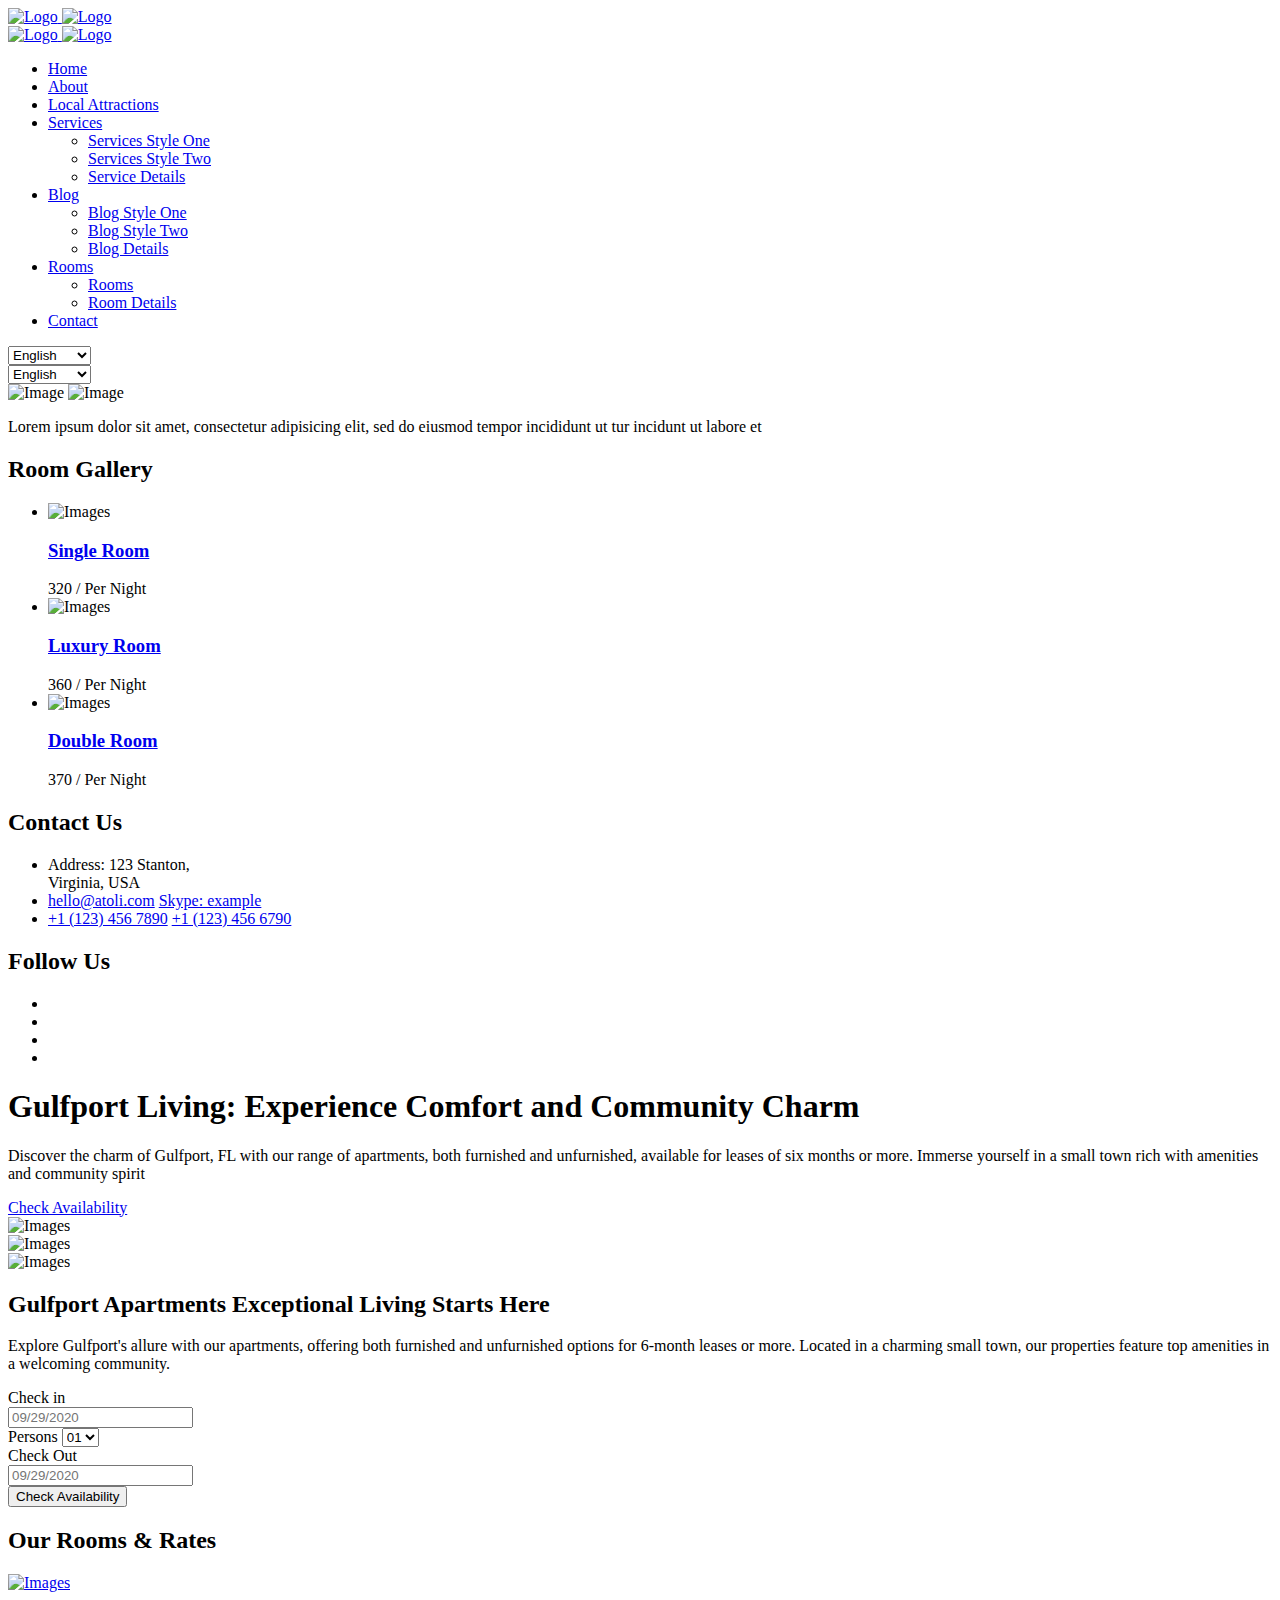
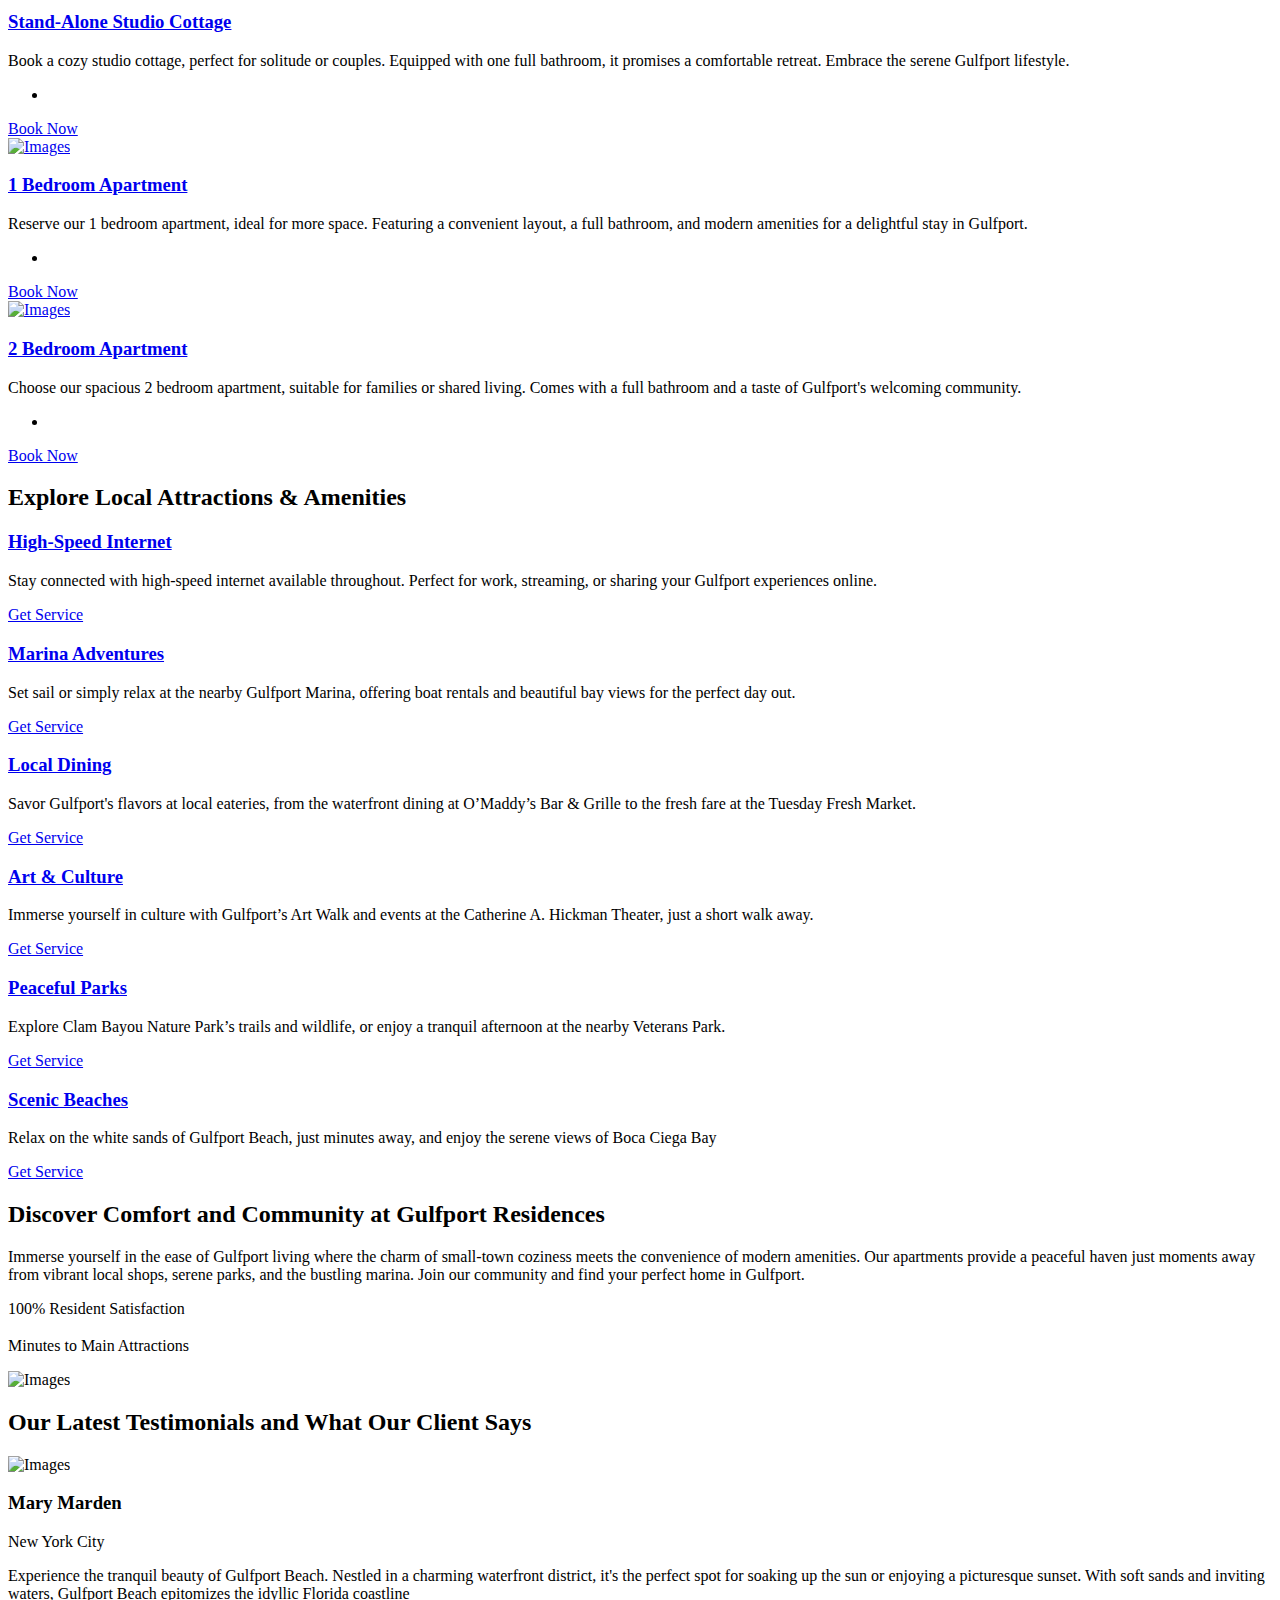
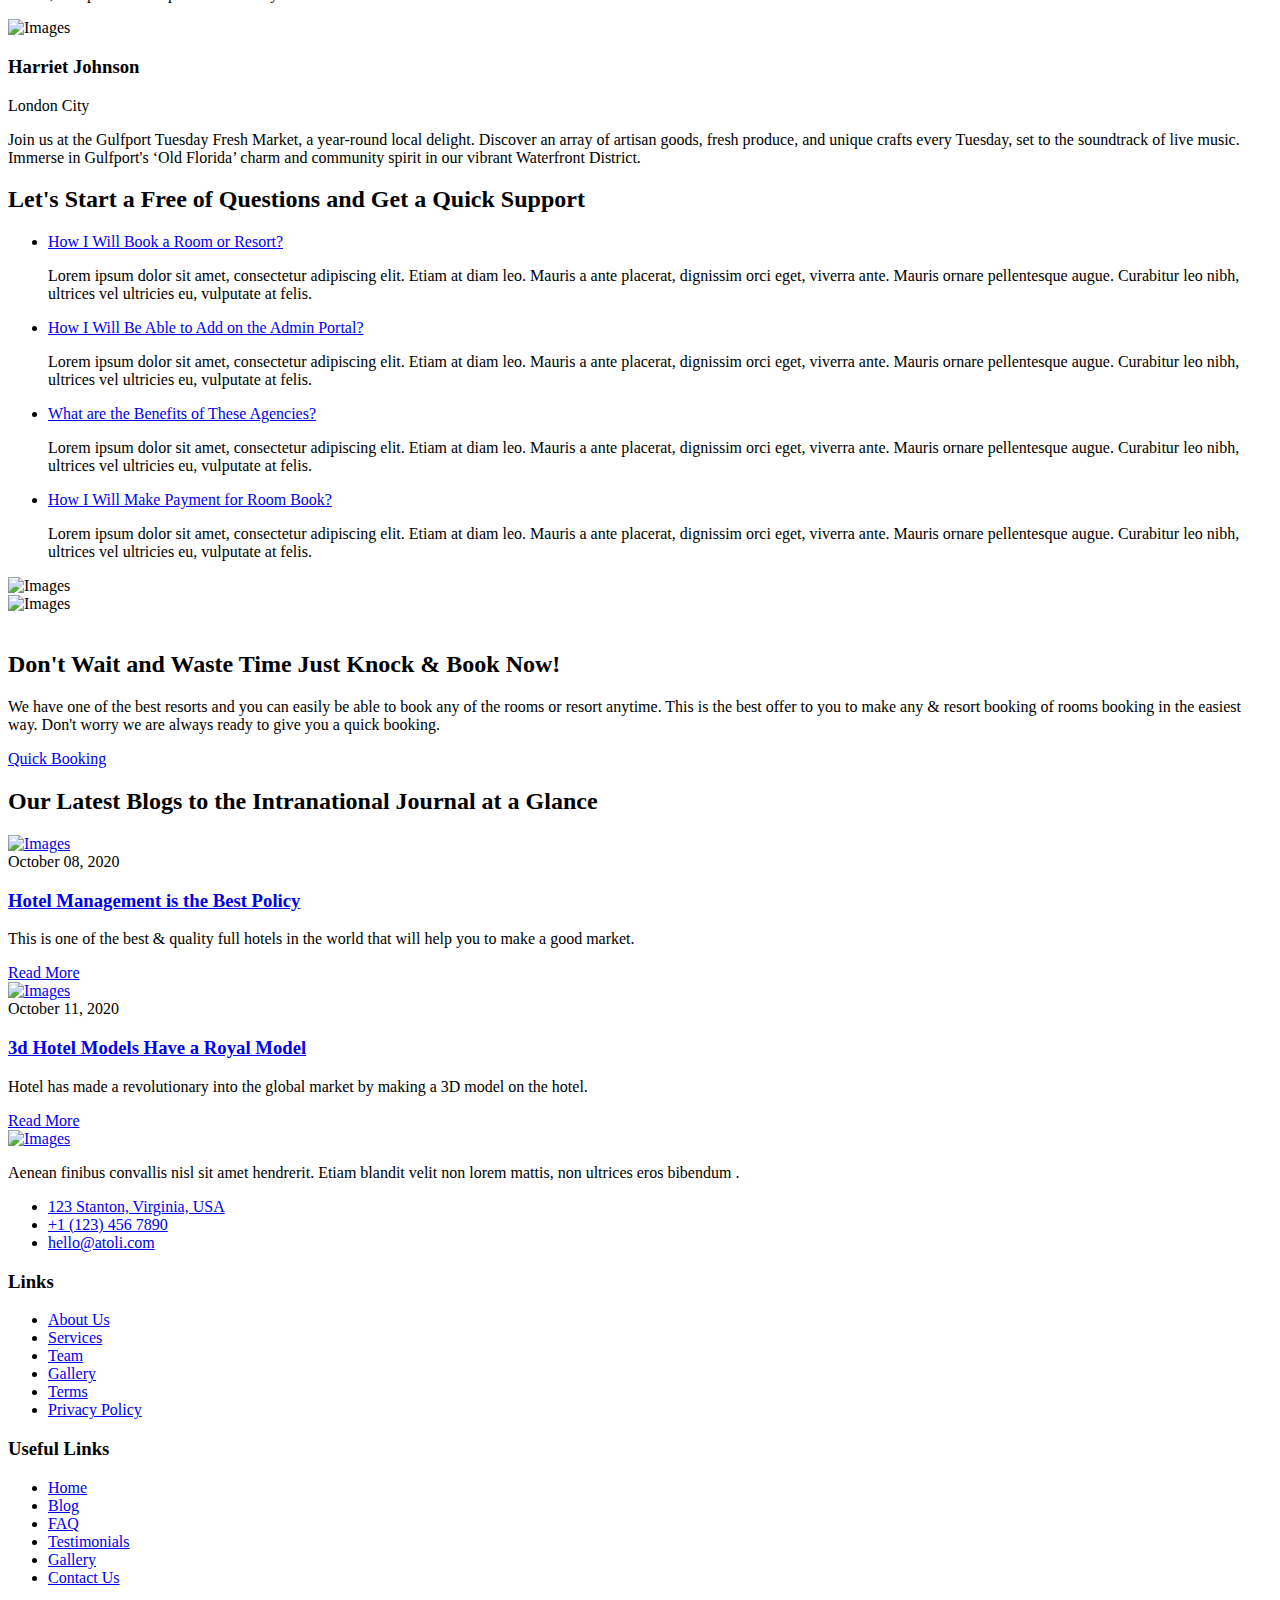
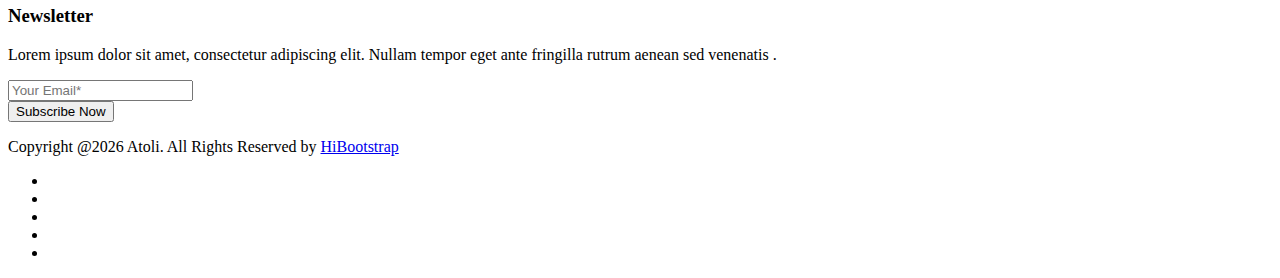
==== index.html @ cf62a572 "Add files via upload" ====
<!doctype html>
<html lang="zxx">
    <head>
        <!-- Required Meta Tags -->
        <meta charset="UTF-8">
        <meta name="viewport" content="width=device-width, initial-scale=1.0">

        <!-- Bootstrap CSS --> 
        <link rel="stylesheet" href="assets/css/bootstrap.min.css">
        <!-- Animate Min CSS -->
        <link rel="stylesheet" href="assets/css/animate.min.css">
        <!-- Flaticon CSS -->
        <link rel="stylesheet" href="assets/fonts/flaticon.css">
        <!-- Boxicons CSS -->
        <link rel="stylesheet" href="assets/css/boxicons.min.css">
        <!-- Magnific Popup CSS -->
        <link rel="stylesheet" href="assets/css/magnific-popup.css">
        <!-- Owl Carousel Min CSS --> 
        <link rel="stylesheet" href="assets/css/owl.carousel.min.css">
        <link rel="stylesheet" href="assets/css/owl.theme.default.min.css">
        <!-- Nice Select Min CSS --> 
        <link rel="stylesheet" href="assets/css/nice-select.min.css">
        <!-- Meanmenu CSS -->
        <link rel="stylesheet" href="assets/css/meanmenu.css">
        <!-- Jquery Ui CSS -->
        <link rel="stylesheet" href="assets/css/jquery-ui.css">
        <!-- Style CSS -->
        <link rel="stylesheet" href="assets/css/style.css">
        <!-- Responsive CSS -->
        <link rel="stylesheet" href="assets/css/responsive.css">
        <!-- Theme Dark CSS -->
        <link rel="stylesheet" href="assets/css/theme-dark.css">

        <!-- Favicon -->
        <link rel="icon" type="image/png" href="assets/img/favicon.png">

        <title>Atoli - Hotel & Resorts HTML Template</title>
    </head>
    <body>

        <!-- PreLoader Start -->
        <div class="preloader">
            <div class="d-table">
                <div class="d-table-cell">
                    <div class="sk-cube-area">
                        <div class="sk-cube1 sk-cube"></div>
                        <div class="sk-cube2 sk-cube"></div>
                        <div class="sk-cube4 sk-cube"></div>
                        <div class="sk-cube3 sk-cube"></div>
                    </div>
                </div>
            </div>
        </div>
        <!-- PreLoader End -->
        
        <!-- Start Navbar Area -->
        <div class="navbar-area">
            <!-- Menu For Mobile Device -->
            <div class="mobile-nav">
                <a href="index.html" class="logo">
                    <img src="assets/img/logos/logo-2.png" class="logo-one" alt="Logo">
                    <img src="assets/img/logos/footer-logo2.png" class="logo-two" alt="Logo">
                </a>
            </div>

            <!-- Menu For Desktop Device -->
            <div class="main-nav nav-two">
                <div class="container">
                    <nav class="navbar navbar-expand-md navbar-light ">
                        <a class="navbar-brand" href="index.html">
                            <img src="assets/img/logos/logo-2.png" class="logo-one" alt="Logo">
                            <img src="assets/img/logos/footer-logo2.png" class="logo-two" alt="Logo">
                        </a>

                        <div class="collapse navbar-collapse mean-menu" id="navbarSupportedContent">
                            <ul class="navbar-nav m-auto">
                                <li class="nav-item">
                                    <a href="#" class="nav-link active">
                                        Home 
                                    </a>
                                   
                                </li>
                                <li class="nav-item">
                                    <a href="about.html" class="nav-link">
                                        About
                                    </a>
                                </li>
                                <li class="nav-item">
                                    <a href="local-attraction.html" class="nav-link">
                                        Local Attractions
                                    </a>
                                </li>

                                <li class="nav-item">
                                    <a href="#" class="nav-link">
                                        Services 
                                        <i class='bx bx-chevron-down'></i>
                                    </a>
                                    <ul class="dropdown-menu">
                                        <li class="nav-item">
                                            <a href="services-1.html" class="nav-link">
                                                Services Style One 
                                            </a>
                                        </li>
                                        <li class="nav-item">
                                            <a href="services-2.html" class="nav-link">
                                                Services Style Two 
                                            </a>
                                        </li>
                                        <li class="nav-item">
                                            <a href="service-details.html" class="nav-link">
                                                Service Details 
                                            </a>
                                        </li>
                                    </ul>
                                </li>

                                <li class="nav-item">
                                    <a href="#" class="nav-link">
                                        Blog
                                        <i class='bx bx-chevron-down'></i>
                                    </a>
                                    <ul class="dropdown-menu">
                                        <li class="nav-item">
                                            <a href="blog-1.html" class="nav-link">
                                                Blog Style One 
                                            </a>
                                        </li>
                                        <li class="nav-item">
                                            <a href="blog-2.html" class="nav-link">
                                                Blog Style Two 
                                            </a>
                                        </li>
                                        <li class="nav-item">
                                            <a href="blog-details.html" class="nav-link">
                                                Blog Details 
                                            </a>
                                        </li>
                                    </ul>
                                </li>

                                <li class="nav-item">
                                    <a href="#" class="nav-link">
                                        Rooms
                                        <i class='bx bx-chevron-down'></i>
                                    </a>
                                    <ul class="dropdown-menu">
                                        <li class="nav-item">
                                            <a href="room.html" class="nav-link">
                                                Rooms 
                                            </a>
                                        </li>
                                        <li class="nav-item">
                                            <a href="room-details.html" class="nav-link">
                                                Room Details 
                                            </a>
                                        </li>
                                    </ul>
                                </li>

                                <li class="nav-item">
                                    <a href="contact.html" class="nav-link">
                                        Contact
                                    </a>
                                </li>
                            </ul>

                            <div class="other-option">
                                <div class="option-item d-line">
                                    <div class="language-nav-list">
                                        <select class="language-list-item">
                                            <option>English</option>
                                            <option>العربيّة</option>
                                            <option>Deutsch</option>
                                            <option>Português</option>
                                            <option>简体中文</option>
                                        </select>	
                                    </div>
                                </div>

                                <div class="option-item d-in-line">
                                    <div class="menu-icon">
                                        <a href="#" class="burger-menu menu-icon-one d-in-line">
                                            <i class='bx bx-menu'></i>
                                        </a>
                                    </div>	
                                </div>
                            </div>
                        </div>
                    </nav>
                </div>
            </div>

            <div class="side-nav-responsive">
                <div class="container">
                    <div class="dot-menu">
                        <div class="circle-inner">
                            <div class="circle circle-one"></div>
                            <div class="circle circle-two"></div>
                            <div class="circle circle-three"></div>
                        </div>
                    </div>
                    
                    <div class="container">
                        <div class="side-nav-inner">
                            <div class="side-nav justify-content-center align-items-center">
                                <div class="side-item">
                                    <div class="option-item">
                                        <div class="language-option-list">
                                            <select class="language-list-item">
                                                <option>English</option>
                                                <option>العربيّة</option>
                                                <option>Deutsch</option>
                                                <option>Português</option>
                                                <option>简体中文</option>
                                            </select>	
                                        </div>
                                    </div>
                                </div>

                                <div class="side-item">
                                    <div class="option-item">
                                        <div class="menu-icon">
                                            <a href="#" class="burger-menu menu-icon-one">
                                                <i class='bx bx-menu'></i>
                                            </a>
                                        </div>	
                                    </div>
                                </div>
                            </div>
                        </div>
                    </div>
                </div>
            </div>
        </div>
        <!-- End Navbar Area -->

        <!-- Sidebar Modal -->
        <div class="sidebar-modal">
            <div class="sidebar-modal-inner">
				<div class="sidebar-header">
					<div class="sidebar-logo">
						<img src="assets/img/logos/logo-2.png" class="sidebar-logo-one" alt="Image">
                        <img src="assets/img/logos/footer-logo2.png" class="sidebar-logo-two" alt="Image">
					</div>
					
					<span class="close-btn sidebar-modal-close-btn">
						<i class="bx bx-x"></i>
					</span>
				</div>

                <div class="sidebar-about">
                    <div class="title">
                        <p>
                            Lorem ipsum dolor sit amet, consectetur adipisicing elit, sed do eiusmod tempor 
                            incididunt ut tur incidunt ut labore et 
                        </p>
                    </div>
                </div>
				
                <div class="sidebar-room-feed">
                    <h2>Room Gallery</h2>
                    <ul class="sidebar-room-content">
                        <li>
                            <img src="assets/img/room/room-img1.jpg" alt="Images">
                            <div class="content">
                                <h3><a href="room-details.html">Single Room</a></h3>
                                <span>320 / Per Night </span>
                            </div>
                        </li>

                        <li>
                            <img src="assets/img/room/room-img2.jpg" alt="Images">
                            <div class="content">
                                <h3><a href="room-details.html">Luxury Room</a></h3>
                                <span>360 / Per Night </span>
                            </div>
                        </li>

                        <li>
                            <img src="assets/img/room/room-img3.jpg" alt="Images">
                            <div class="content">
                                <h3><a href="room-details.html">Double Room</a></h3>
                                <span>370 / Per Night </span>
                            </div>
                        </li>
                    </ul>
                </div>

                <div class="contact-us">
                    <h2>Contact Us</h2>
                    <ul>
						<li>
							<i class='bx bx-current-location'></i>
                            Address: 123 Stanton, <br> Virginia, USA
                            
						</li>

						<li>
							<i class='bx bx-mail-send'></i>
							<a href="mailto:hello@atoli.com">hello@atoli.com</a>
							<a href="#">Skype: example</a>
						</li>

						<li>
							<i class='bx bx-phone-call'></i>
							<a href="tel:+1(123)-456-7890"> +1 (123) 456 7890</a>
							<a href="tel:+1(123)-456-6790"> +1 (123) 456 6790</a>
						</li>
					</ul>
				</div>

                <div class="sidebar-follow-us">
					<h2>Follow Us</h2>

					<ul class="social-wrap">
						<li>
							<a href="#" target="_blank">
								<i class="bx bxl-twitter"></i>
							</a>
						</li>
						<li>
							<a href="#" target="_blank">
								<i class="bx bxl-instagram"></i>
							</a>
						</li>
						<li>
							<a href="#" target="_blank">
								<i class="bx bxl-facebook"></i>
							</a>
						</li>
						<li>
							<a href="#" target="_blank">
								<i class="bx bxl-youtube"></i>
							</a>
						</li>
					</ul>
                </div>
            </div>
        </div>
		<!-- End Sidebar Modal -->

        <!-- Banner Area Two -->
        <div class="banner-area-two">
            <div class="container-fluid">
                <div class="row align-items-center">
                    <div class="col-lg-6">
                        <div class="banner-another">
                            <h1>Gulfport Living: Experience Comfort and Community Charm</h1>
                            <p>
                                Discover the charm of Gulfport, FL with our range of apartments, both furnished and unfurnished, available for leases of six months or more. Immerse yourself in a small town rich with amenities and community spirit
                            </p>
                            <div class="banner-btn">
                                <a href="#" class="default-btn btn-bg-two border-radius-50">Check Availability</a>
                            </div>

                            <div class="banner-shape">
                                <img src="assets/img/home-two/shape.png" alt="Images">
                            </div>
                        </div>
                    </div>

                    <div class="col-lg-6">
                        <div class="banner-img">
                            <img src="assets/img/home-two/home-two-img.jpg" alt="Images">
                        </div>
                    </div>
                </div>
            </div>
        </div>
        <!-- Banner Area Two End -->

        <!-- About Area -->
        <div class="about-area pt-100 pb-70">
            <div class="container-fluid">
                <div class="row align-items-center">
                    <div class="col-lg-6">
                        <div class="about-img-2">
                            <img src="assets/img/about/about-img2.png" alt="Images">
                        </div>
                    </div>

                    <div class="col-lg-6">
                        <div class="about-content">
                            <div class="section-title">
                                <h2>Gulfport Apartments Exceptional Living Starts Here</h2>
                                <p>
                                    Explore Gulfport's allure with our apartments, offering both furnished and unfurnished options for 6-month leases or more. Located in a charming small town, our properties feature top amenities in a welcoming community.
                                </p>
                            </div>

                            <div class="about-form">
                                <form>
                                    <div class="row align-items-center">
                                        <div class="col-lg-4 col-md-4">
                                            <div class="form-group">
                                                <label>Check in</label>
                                                <div class="input-group">
                                                    <input  id="datetimepicker" type="text" class="form-control" placeholder="09/29/2020">
                                                    <span class="input-group-addon"></span>
                                                </div>
                                                <i class='bx bxs-calendar'></i>
                                            </div>
                                        </div>

                                        <div class="col-lg-4 col-md-4">
                                            <div class="form-group">
                                                <label>Persons</label>
                                                <select class="form-control">
                                                    <option>01</option>
                                                    <option>02</option>
                                                    <option>03</option>
                                                    <option>04</option>
                                                    <option>05</option>
                                                </select>	
                                            </div>
                                        </div>
            
                                        <div class="col-lg-4 col-md-4">
                                            <div class="form-group">
                                                <label>Check Out</label>
                                                <div class="input-group">
                                                    <input id="datetimepicker-check" type="text" class="form-control" placeholder="09/29/2020">
                                                    <span class="input-group-addon"></span>
                                                </div>
                                                <i class='bx bxs-calendar'></i>
                                            </div>
                                        </div>
            
                                        <div class="col-lg-12 col-md-12">
                                            <button type="submit" class="default-btn btn-bg-two border-radius-50">
                                                Check Availability
                                            </button>
                                        </div>
                                    </div>
                                </form>
                            </div>
                        </div>
                    </div>
                </div>
            </div>
        </div>
        <!-- About Area End -->

        <!-- Room Area Two -->
        <div class="room-area-two pb-70">
            <div class="container">
                <div class="section-title text-center">
                    <h2>Our Rooms & Rates</h2>
                </div>
                <div class="room-slider owl-carousel owl-theme pt-45">
                    <div class="room-item">
                        <a href="room-details.html">
                            <img src="assets/img/room/room-img7.jpg" alt="Images">
                        </a>
                        <div class="content">
                            <h3><a href="room-details.html">Stand-Alone Studio Cottage</a></h3>
                            <p>Book a cozy studio cottage, perfect for solitude or couples. Equipped with one full bathroom, it promises a comfortable retreat. Embrace the serene Gulfport lifestyle.</p>
                            <ul>
                                <li></li>
                               
                            </ul>
                            <a href="book.html" class="book-btn">Book Now</a>
                        </div>
                    </div>

                    <div class="room-item">
                        <a href="room-details.html">
                            <img src="assets/img/room/room-img2.jpg" alt="Images">
                        </a>
                        <div class="content">
                            <h3><a href="room-details.html">1 Bedroom Apartment</a></h3>
                            <p>Reserve our 1 bedroom apartment, ideal for more space. Featuring a convenient layout, a full bathroom, and modern amenities for a delightful stay in Gulfport.</p>
                            <ul>
                                <li></li>
                               
                            </ul>
                            <a href="book.html" class="book-btn">Book Now</a>
                        </div>
                    </div>

                    <div class="room-item">
                        <a href="room-details.html">
                            <img src="assets/img/room/room-img8.jpg" alt="Images">
                        </a>
                        <div class="content">
                            <h3><a href="room-details.html">2 Bedroom Apartment</a></h3>
                            <p>Choose our spacious 2 bedroom apartment, suitable for families or shared living. Comes with a full bathroom and a taste of Gulfport's welcoming community.</p>
                            <ul>
                                <li></li>
                            </ul>
                            <a href="book.html" class="book-btn">Book Now</a>
                        </div>
                    </div>

                 
                </div>
            </div>
        </div>
        <!-- Room Area End -->

        <!-- Services Area Two -->
        <div class="services-area-two pb-70">
            <div class="container">
                <div class="section-title text-center">
                    <h2>Explore Local Attractions & Amenities</h2>
                </div>
                <div class="row pt-45">
                    <div class="col-lg-4 col-sm-6">
                        <div class="services-card">
                            <i class="flaticon-wifi-signal-1"></i>
                            <h3><a href="service-details.html">High-Speed Internet</a></h3>
                            <p>Stay connected with high-speed internet available throughout. Perfect for work, streaming, or sharing your Gulfport experiences online.</p>
                            <a href="service-details.html" class="get-btn">Get Service </a>
                        </div>
                    </div>

                    <div class="col-lg-4 col-sm-6">
                        <div class="services-card">
                            <i class="flaticon-sauna"></i>
                            <h3><a href="service-details.html">Marina Adventures</a></h3>
                            <p>Set sail or simply relax at the nearby Gulfport Marina, offering boat rentals and beautiful bay views for the perfect day out.</p>
                            <a href="service-details.html" class="get-btn">Get Service </a>
                        </div>
                    </div>

                    <div class="col-lg-4 col-sm-6">
                        <div class="services-card">
                            <i class="flaticon-tea-cup-with-muffin-and-cookies"></i>
                            <h3><a href="service-details.html">Local Dining</a></h3>
                            <p>Savor Gulfport's flavors at local eateries, from the waterfront dining at O’Maddy’s Bar & Grille to the fresh fare at the Tuesday Fresh Market.</p>
                            <a href="service-details.html" class="get-btn">Get Service </a>
                        </div>
                    </div>

                    <div class="col-lg-4 col-sm-6">
                        <div class="services-card">
                            <i class="flaticon-champagne-glass"></i>
                            <h3><a href="service-details.html">Art & Culture</a></h3>
                            <p>Immerse yourself in culture with Gulfport’s Art Walk and events at the Catherine A. Hickman Theater, just a short walk away.</p>
                            <a href="service-details.html" class="get-btn">Get Service </a>
                        </div>
                    </div>

                    <div class="col-lg-4 col-sm-6">
                        <div class="services-card">
                            <i class="flaticon-vacuum"></i>
                            <h3><a href="service-details.html">Peaceful Parks
                            </a></h3>
                            <p>Explore Clam Bayou Nature Park’s trails and wildlife, or enjoy a tranquil afternoon at the nearby Veterans Park.</p>
                            <a href="service-details.html" class="get-btn">Get Service </a>
                        </div>
                    </div>

                    <div class="col-lg-4 col-sm-6">
                        <div class="services-card">
                            <i class="flaticon-beach-vacation"></i>
                            <h3><a href="service-details.html">Scenic Beaches</a></h3>
                            <p>Relax on the white sands of Gulfport Beach, just minutes away, and enjoy the serene views of Boca Ciega Bay</p>
                            <a href="service-details.html" class="get-btn">Get Service </a>
                        </div>
                    </div>
                </div>
            </div>
        </div>
        <!-- Services Area Two End -->

        <!-- Ability Area -->
        <div class="ability-area section-bg-2 pt-100 pb-70">
            <div class="container">
                <div class="row align-items-center">
                    <div class="col-lg-6">
                        <div class="ability-content">
                            <div class="section-title">
                                <h2>Discover Comfort and Community at Gulfport Residences</h2>
                                <p>
                                    Immerse yourself in the ease of Gulfport living where the charm of small-town coziness meets the convenience of modern amenities. Our apartments provide a peaceful haven just moments away from vibrant local shops, serene parks, and the bustling marina. Join our community and find your perfect home in Gulfport.
                                </p>
                            </div>
                            <div class="row">
                                <div class="col-lg-6 col-sm-6">
                                    <div class="ability-counter">
                                       
                                        <p>100% Resident Satisfaction</p>
                                    </div>
                                </div>

                                <div class="col-lg-6 col-sm-6">
                                    <div class="ability-counter">
                                        <h3></h3>
                                        <p>Minutes to Main Attractions</p>
                                    </div>
                                </div>
                            </div>
                        </div>
                    </div>

                    <div class="col-lg-6">
                        <div class="ability-img">
                            <img src="assets/img/ability-img.jpg" alt="Images">
                        </div>
                    </div>
                </div>
            </div>
        </div>
        <!-- Ability Area  End -->

        <!-- Team Area Two -->
        <!-- <div class="team-area-two pt-100 pb-70">
            <div class="container">
                <div class="section-title text-center">
                    <h2>Our Special Team Member and Their Details at a Glance</h2>
                </div>
                <div class="row pt-45">
                    <div class="col-lg-4 col-md-6">
                        <div class="team-card">
                            <a href="team.html">
                                <img src="assets/img/team/team-img1.jpg" alt="Images">
                            </a>
                            <div class="content">
                                <h3><a href="team.html">Tom Shumate</a></h3>
                                <span>Manager</span>
                            </div>
                            <ul class="social-link">
                                <li>
                                    <a href="#" target="_blank"><i class='bx bxl-facebook'></i></a>
                                </li> 
                                <li>
                                    <a href="#" target="_blank"><i class='bx bxl-twitter'></i></a>
                                </li> 
                                <li>
                                    <a href="#" target="_blank"><i class='bx bxl-instagram'></i></a>
                                </li> 
                                <li>
                                    <a href="#" target="_blank"><i class='bx bxl-pinterest-alt'></i></a>
                                </li> 
                            </ul>
                        </div>
                    </div>

                    <div class="col-lg-4 col-md-6">
                        <div class="team-card">
                            <a href="team.html">
                                <img src="assets/img/team/team-img2.jpg" alt="Images">
                            </a>
                            <div class="content">
                                <h3><a href="team.html">Carrie Horton</a></h3>
                                <span>Chief Reception Officer</span>
                            </div>
                            <ul class="social-link">
                                <li>
                                    <a href="#" target="_blank"><i class='bx bxl-facebook'></i></a>
                                </li> 
                                <li>
                                    <a href="#" target="_blank"><i class='bx bxl-twitter'></i></a>
                                </li> 
                                <li>
                                    <a href="#" target="_blank"><i class='bx bxl-instagram'></i></a>
                                </li> 
                                <li>
                                    <a href="#" target="_blank"><i class='bx bxl-pinterest-alt'></i></a>
                                </li> 
                            </ul>
                        </div>
                    </div>

                    <div class="col-lg-4 col-md-6 offset-lg-0 offset-md-3">
                        <div class="team-card">
                            <a href="team.html">
                                <img src="assets/img/team/team-img3.jpg" alt="Images">
                            </a>
                            <div class="content">
                                <h3><a href="team.html">Brian Orlando</a></h3>
                                <span>Housekeeping</span>
                            </div>
                            <ul class="social-link">
                                <li>
                                    <a href="#" target="_blank"><i class='bx bxl-facebook'></i></a>
                                </li> 
                                <li>
                                    <a href="#" target="_blank"><i class='bx bxl-twitter'></i></a>
                                </li> 
                                <li>
                                    <a href="#" target="_blank"><i class='bx bxl-instagram'></i></a>
                                </li> 
                                <li>
                                    <a href="#" target="_blank"><i class='bx bxl-pinterest-alt'></i></a>
                                </li> 
                            </ul>
                        </div>
                    </div>
                </div>
            </div>
        </div> -->
        <!-- Team Area Two End -->

        <!-- Testimonials Area Two  -->
        <div class="testimonials-area-two pt-100 pb-70">
            <div class="container">
                <div class="section-title text-center">
                    <h2>Our Latest Testimonials and What Our Client Says</h2>
                </div>
                <div class="testimonials-slider-two owl-carousel owl-theme pt-45">
                    <div class="testimonials-style">
                        <div class="row align-items-center">
                            <div class="col-lg-7">
                                <div class="testimonials-img">
                                    <img src="assets/img/testimonials/testimonials-style1.jpg" alt="Images">
                                    <div class="content">
                                        <h3>Mary Marden</h3>
                                        <span>New York City</span>
                                    </div>
                                </div>
                            </div>
        
                            <div class="col-lg-5">
                                <div class="testimonials-content">
                                    <i class="flaticon-left-quote"></i>
                                    <p>
                                        Experience the tranquil beauty of Gulfport Beach. Nestled in a charming waterfront district, it's the perfect spot for soaking up the sun or enjoying a picturesque sunset. With soft sands and inviting waters, Gulfport Beach epitomizes the idyllic Florida coastline
                                    </p>
                                   
                                </div>
                            </div>
                        </div>
                    </div>

                    <div class="testimonials-style">
                        <div class="row align-items-center">
                            <div class="col-lg-7">
                                <div class="testimonials-img">
                                    <img src="assets/img/testimonials/testimonials-style2.jpg" alt="Images">
                                    <div class="content">
                                        <h3>Harriet Johnson</h3>
                                        <span>London City</span>
                                    </div>
                                </div>
                            </div>
        
                            <div class="col-lg-5">
                                <div class="testimonials-content">
                                    <i class="flaticon-left-quote"></i>
                                    <p>
                                        Join us at the Gulfport Tuesday Fresh Market, a year-round local delight. Discover an array of artisan goods, fresh produce, and unique crafts every Tuesday, set to the soundtrack of live music. Immerse in Gulfport's ‘Old Florida’ charm and community spirit in our vibrant Waterfront District.
                                    </p>
                                  
                                </div>
                            </div>
                        </div>
                    </div>
                </div>
            </div>
        </div>
        <!-- Testimonials Area Two End -->

        <!-- FAQ Area -->
        <div class="faq-area pt-100 pb-70 section-bg-2">
            <div class="container">
                <div class="row align-items-center">
                    <div class="col-lg-6">
                        <div class="faq-content faq-content-bg">
                            <div class="section-title">
                                <h2>Let's Start a Free of Questions and Get a Quick Support</h2>
                            </div>

                            <div class="faq-accordion">
                                <ul class="accordion">
                                    <li class="accordion-item">
                                        <a class="accordion-title" href="javascript:void(0)">
                                            <i class='bx bx-chevron-down'></i>
                                            How I Will Book a Room or Resort?
                                        </a>
        
                                        <div class="accordion-content">
                                            <p> 
                                                Lorem ipsum dolor sit amet, consectetur adipiscing elit. Etiam at diam leo. Mauris a ante placerat,
                                                dignissim orci eget, viverra ante. Mauris ornare pellentesque augue. Curabitur leo nibh, ultrices 
                                                vel ultricies eu, vulputate at felis.
                                            </p>
                                        </div>
                                    </li>
    
                                    <li class="accordion-item">
                                        <a class="accordion-title" href="javascript:void(0)">
                                            <i class='bx bx-chevron-down'></i>
                                            How I Will Be Able to Add on the Admin Portal? 
                                        </a>
        
                                        <div class="accordion-content">
                                            <p> 
                                                Lorem ipsum dolor sit amet, consectetur adipiscing elit. Etiam at diam leo. Mauris a ante placerat,
                                                dignissim orci eget, viverra ante. Mauris ornare pellentesque augue. Curabitur leo nibh, ultrices 
                                                vel ultricies eu, vulputate at felis.
                                            </p>
                                        </div>
                                    </li>
    
                                    <li class="accordion-item">
                                        <a class="accordion-title" href="javascript:void(0)">
                                            <i class='bx bx-chevron-down'></i>
                                            What are the Benefits of These Agencies?
                                        </a>
        
                                        <div class="accordion-content">
                                            <p> 
                                                Lorem ipsum dolor sit amet, consectetur adipiscing elit. Etiam at diam leo. Mauris a ante placerat,
                                                dignissim orci eget, viverra ante. Mauris ornare pellentesque augue. Curabitur leo nibh, ultrices 
                                                vel ultricies eu, vulputate at felis.
                                            </p>
                                        </div>
                                    </li>
    
                                    <li class="accordion-item">
                                        <a class="accordion-title active" href="javascript:void(0)">
                                            <i class='bx bx-chevron-down'></i>
                                            How I Will Make Payment for Room Book?
                                        </a>
        
                                        <div class="accordion-content show">
                                            <p> 
                                                Lorem ipsum dolor sit amet, consectetur adipiscing elit. Etiam at diam leo. Mauris a ante placerat,
                                                dignissim orci eget, viverra ante. Mauris ornare pellentesque augue. Curabitur leo nibh, ultrices 
                                                vel ultricies eu, vulputate at felis.
                                            </p>
                                        </div>
                                    </li>
                                </ul>
                            </div>
                        </div>
                    </div>

                    <div class="col-lg-6">
                        <div class="faq-img-2">
                            <img src="assets/img/faq/faq-img2.jpg" alt="Images">
                        </div>
                    </div>
                </div>
            </div>
        </div>
        <!-- FAQ Area End -->
        
        <!-- Book Area -->
        <div class="book-area pt-100 pb-70">
            <div class="container">
                <div class="row align-items-center">
                    <div class="col-lg-6 col-xxl-7">
                        <div class="book-img">
                            <img src="assets/img/book-img.jpg" alt="Images">
                            <div class="book-shape">
                                <img src="assets/img/shape/shape1.png" alt="">
                            </div>
                        </div>
                    </div>

                    <div class="col-lg-6 col-xxl-5">
                        <div class="book-content">
                            <div class="section-title">
                                <h2>Don't Wait and Waste Time Just Knock & Book Now!</h2>
                                <p>
                                    We have one of the best resorts and you can easily be able to book any
                                    of the rooms or resort anytime. This is the best offer to you to make any &
                                    resort booking of rooms booking in the easiest way. Don't worry we are
                                    always ready to give you a quick booking.
                                </p>
                            </div>
                            <a href="book.html" class="default-btn btn-bg-two border-radius-50">Quick Booking</a>
                        </div>
                    </div>
                </div>
            </div>
        </div>
        <!-- Book Area End -->

        <!-- Blog Area -->
        <div class="blog-area pb-70">
            <div class="container">
                <div class="section-title text-center">
                    <h2>Our Latest Blogs to the Intranational Journal at a Glance</h2>
                </div>
                <div class="row pt-45">
                    <div class="col-lg-6">
                        <div class="blog-card">
                            <div class="row align-items-center">
                                <div class="col-lg-5 col-md-4 p-0">
                                    <div class="blog-img">
                                        <a href="blog-details.html">
                                            <img src="assets/img/blog/blog-img1.jpg" alt="Images">
                                        </a>
                                    </div>
                                </div>

                                <div class="col-lg-7 col-md-8 p-0">
                                     <div class="blog-content blog-color">
                                         <span>October 08, 2020</span>
                                         <h3>
                                             <a href="blog-details.html">Hotel Management is the Best Policy</a>
                                         </h3>
                                         <p>This is one of the best & quality full hotels in the world that will help you to make a good market.</p>
                                         <a href="blog-details.html" class="read-btn">
                                             Read More
                                         </a>
                                     </div>
                                 </div>
                            </div>
                        </div>
                    </div>

                    <div class="col-lg-6">
                        <div class="blog-card">
                            <div class="row align-items-center">
                                <div class="col-lg-5 col-md-4 p-0">
                                    <div class="blog-img">
                                        <a href="blog-details.html">
                                            <img src="assets/img/blog/blog-img2.jpg" alt="Images">
                                        </a>
                                    </div>
                                </div>

                                <div class="col-lg-7 col-md-8 p-0">
                                     <div class="blog-content blog-color">
                                         <span>October 11, 2020</span>
                                         <h3>
                                             <a href="blog-details.html">3d Hotel Models Have a Royal Model</a>
                                         </h3>
                                         <p>Hotel has made a revolutionary into the global market by making a 3D model on the hotel.</p>
                                         <a href="blog-details.html" class="read-btn">
                                             Read More
                                         </a>
                                     </div>
                                 </div>
                            </div>
                        </div>
                    </div>
                </div>
            </div>
        </div>
        <!-- Blog Area End -->

        <!-- Footer Area -->
        <footer class="footer-area footer-bg">
            <div class="container">
                <div class="footer-top pt-100 pb-70">
                    <div class="row align-items-center">
                        <div class="col-lg-3 col-md-6">
                            <div class="footer-widget">
                                <div class="footer-logo">
                                    <a href="index.html">
                                        <img src="assets/img/logos/footer-logo2.png" alt="Images">
                                    </a>
                                </div>
                                <p>
                                    Aenean finibus convallis nisl sit amet hendrerit. Etiam blandit velit non lorem mattis, non ultrices eros bibendum .
                                </p>
                                <ul class="footer-list-contact">
                                    <li>
                                        <i class='bx bx-home-alt'></i>
                                        <a href="#">123 Stanton, Virginia, USA</a>
                                    </li>
                                    <li>
                                        <i class='bx bx-phone-call'></i>
                                        <a href="tel:+1-(123)-456-7890">+1 (123) 456 7890</a>
                                    </li>
                                    <li>
                                        <i class='bx bx-envelope'></i>
                                        <a href="mailto:hello@atoli.com">hello@atoli.com</a>
                                    </li>
                                </ul>
                            </div>
                        </div>
    
                        <div class="col-lg-3 col-md-6">
                            <div class="footer-widget pl-5">
                                <h3>Links</h3>
                                <ul class="footer-list">
                                    <li>
                                        <a href="about.html" target="_blank">
                                            <i class='bx bx-caret-right'></i>
                                            About Us
                                        </a>
                                    </li> 
                                    <li>
                                        <a href="services-1.html" target="_blank">
                                            <i class='bx bx-caret-right'></i>
                                            Services
                                        </a>
                                    </li> 
                                    <li>
                                        <a href="team.html" target="_blank">
                                            <i class='bx bx-caret-right'></i>
                                            Team
                                        </a>
                                    </li> 
                                    <li>
                                        <a href="gallery.html" target="_blank">
                                            <i class='bx bx-caret-right'></i>
                                            Gallery
                                        </a>
                                    </li> 
                                    <li>
                                        <a href="terms-condition.html" target="_blank">
                                            <i class='bx bx-caret-right'></i>
                                            Terms 
                                        </a>
                                    </li> 
                                    <li>
                                        <a href="privacy-policy.html" target="_blank">
                                            <i class='bx bx-caret-right'></i>
                                            Privacy Policy
                                        </a>
                                    </li> 
                                </ul>
                            </div>
                        </div>
    
                        <div class="col-lg-3 col-md-6">
                            <div class="footer-widget">
                                <h3>Useful Links</h3>
                                <ul class="footer-list">
                                    <li>
                                        <a href="index.html" target="_blank">
                                            <i class='bx bx-caret-right'></i>
                                            Home
                                        </a>
                                    </li> 
                                    <li>
                                        <a href="blog-1.html" target="_blank">
                                            <i class='bx bx-caret-right'></i>
                                            Blog
                                        </a>
                                    </li> 
                                    <li>
                                        <a href="faq.html" target="_blank">
                                            <i class='bx bx-caret-right'></i>
                                            FAQ
                                        </a>
                                    </li> 
                                    <li>
                                        <a href="testimonials.html" target="_blank">
                                            <i class='bx bx-caret-right'></i>
                                            Testimonials
                                        </a>
                                    </li> 
                                    <li>
                                        <a href="gallery.html" target="_blank">
                                            <i class='bx bx-caret-right'></i>
                                            Gallery
                                        </a>
                                    </li> 
                                    <li>
                                        <a href="contact.html" target="_blank">
                                            <i class='bx bx-caret-right'></i>
                                            Contact Us
                                        </a>
                                    </li> 
                                </ul>
                            </div>
                        </div>
    
                        <div class="col-lg-3 col-md-6">
                            <div class="footer-widget">
                                <h3>Newsletter</h3>
                                <p>
                                    Lorem ipsum dolor sit amet, consectetur adipiscing elit. 
                                    Nullam tempor eget ante fringilla rutrum aenean sed venenatis .
                                </p>
                                <div class="footer-form">
                                    <form class="newsletter-form" data-toggle="validator" method="POST">
                                        <div class="row">
                                            <div class="col-lg-12">
                                                <div class="form-group">
                                                    <input type="email" class="form-control border-radius-50" placeholder="Your Email*" name="EMAIL" required autocomplete="off">
                                                </div>
                                            </div>
    
                                            <div class="col-lg-12 col-md-12">
                                                <button type="submit" class="default-btn btn-bg-two border-radius-50">
                                                    Subscribe Now
                                                </button>
                                                <div id="validator-newsletter" class="form-result"></div>
                                            </div>
                                        </div>
                                    </form>
                                </div>
                            </div>
                        </div>
                    </div>
                </div>

                <div class="copy-right-area copy-right-top">
                    <div class="row">
                        <div class="col-lg-8 col-md-8">
                            <div class="copy-right-text text-align1">
                                <p>
                                    Copyright @<script>document.write(new Date().getFullYear())</script> Atoli. All Rights Reserved by 
                                    <a href="https://hibootstrap.com/" target="_blank">HiBootstrap</a> 
                                </p>
                            </div>
                        </div>
    
                        <div class="col-lg-4 col-md-4">
                            <div class="social-icon text-align2">
                                <ul class="social-link">
                                    <li>
                                        <a href="#" target="_blank"><i class='bx bxl-facebook'></i></a>
                                    </li> 
                                    <li>
                                        <a href="#" target="_blank"><i class='bx bxl-twitter'></i></a>
                                    </li> 
                                    <li>
                                        <a href="#" target="_blank"><i class='bx bxl-instagram'></i></a>
                                    </li> 
                                    <li>
                                        <a href="#" target="_blank"><i class='bx bxl-pinterest-alt'></i></a>
                                    </li> 
                                    <li>
                                        <a href="#" target="_blank"><i class='bx bxl-youtube'></i></a>
                                    </li> 
                                </ul>
                            </div>
                        </div>
                    </div>
                </div>
            </div>
        </footer>
        <!-- Footer Area End -->


       <!-- Jquery Min JS -->
        <script src="assets/js/jquery.min.js"></script>
        <!-- Bootstrap Bundle Min JS -->
        <script src="assets/js/bootstrap.bundle.min.js"></script>
        <!-- Magnific Popup Min JS -->
        <script src="assets/js/jquery.magnific-popup.min.js"></script>
        <!-- Owl Carousel Min JS -->
        <script src="assets/js/owl.carousel.min.js"></script>
        <!-- Nice Select Min JS -->
        <script src="assets/js/jquery.nice-select.min.js"></script>
        <!-- Wow Min JS -->
        <script src="assets/js/wow.min.js"></script>
        <!-- Jquery Ui JS -->
        <script src="assets/js/jquery-ui.js"></script>
        <!-- Meanmenu JS -->
        <script src="assets/js/meanmenu.js"></script>
        <!-- Ajaxchimp Min JS -->
        <script src="assets/js/jquery.ajaxchimp.min.js"></script>
        <!-- Form Validator Min JS -->
        <script src="assets/js/form-validator.min.js"></script>
        <!-- Contact Form JS -->
        <script src="assets/js/contact-form-script.js"></script>
        <!-- Custom JS -->
        <script src="assets/js/custom.js"></script>
        
    </body>
</html>
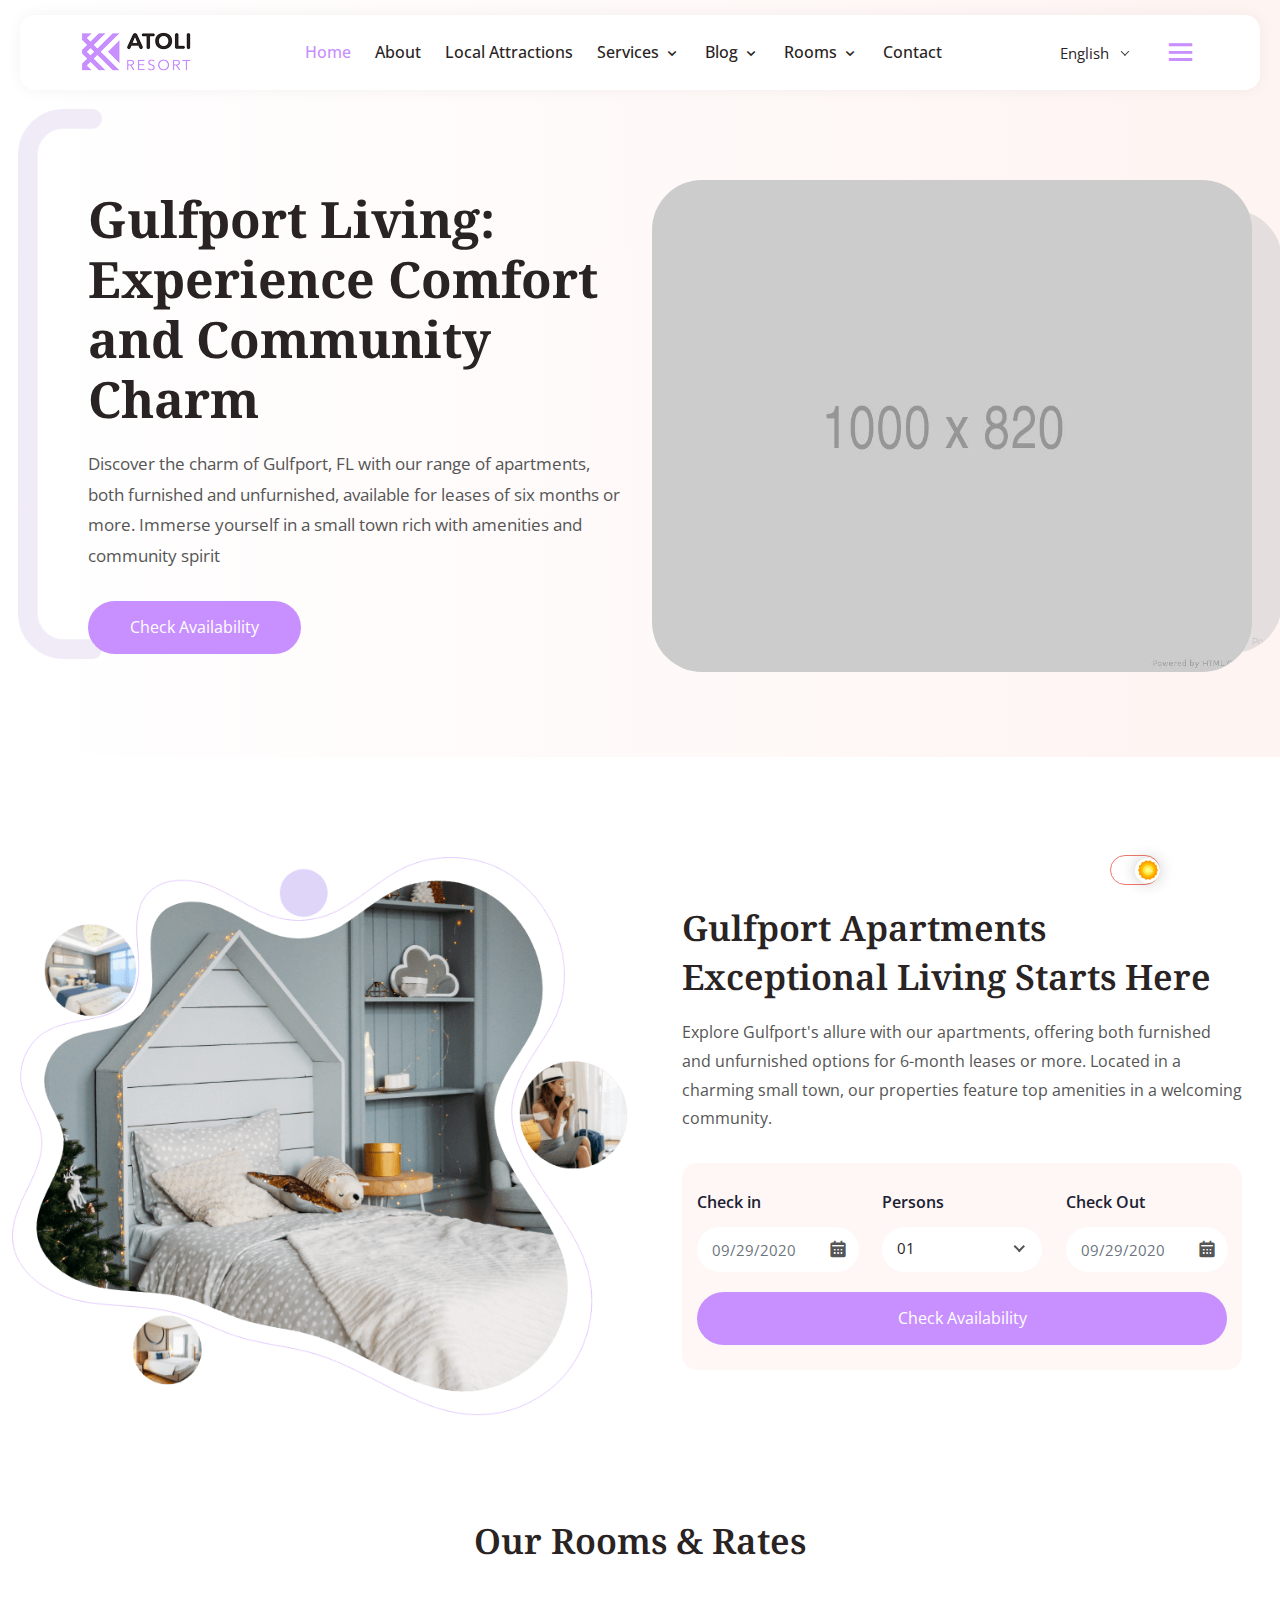
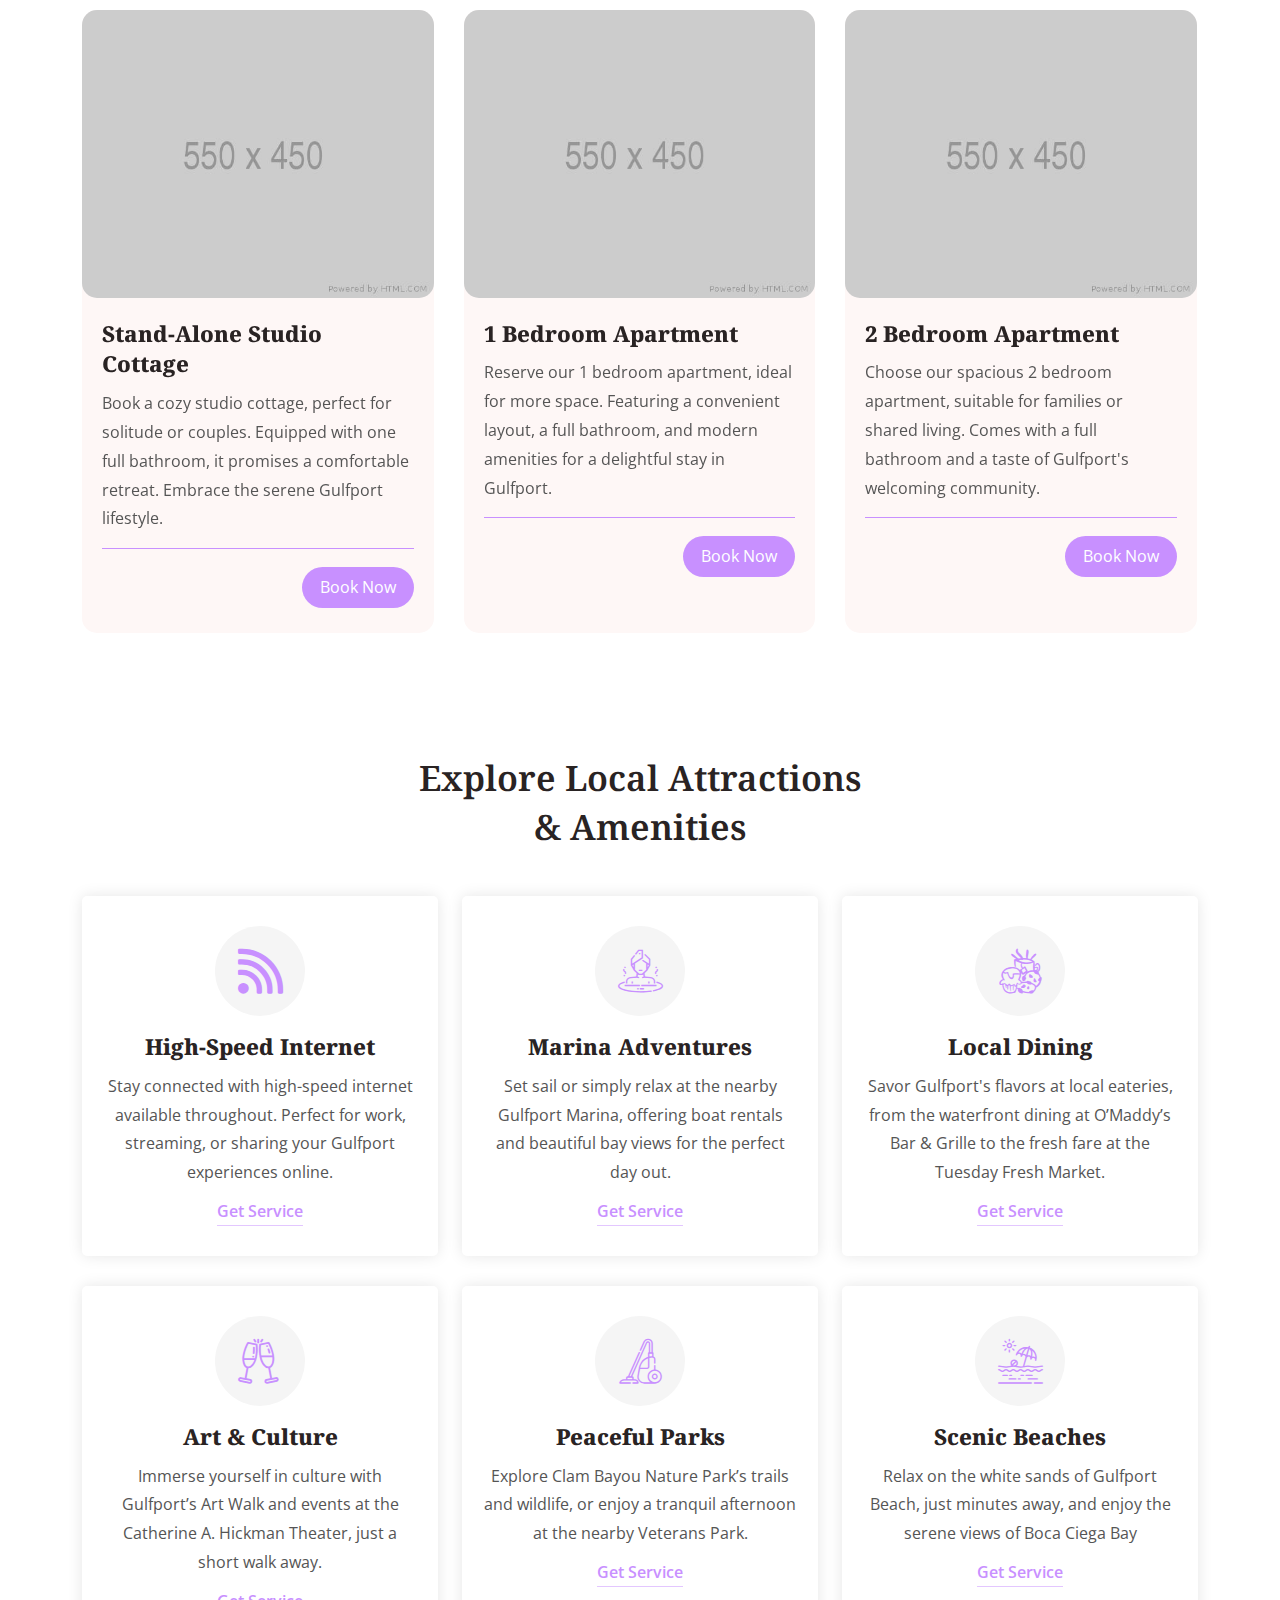
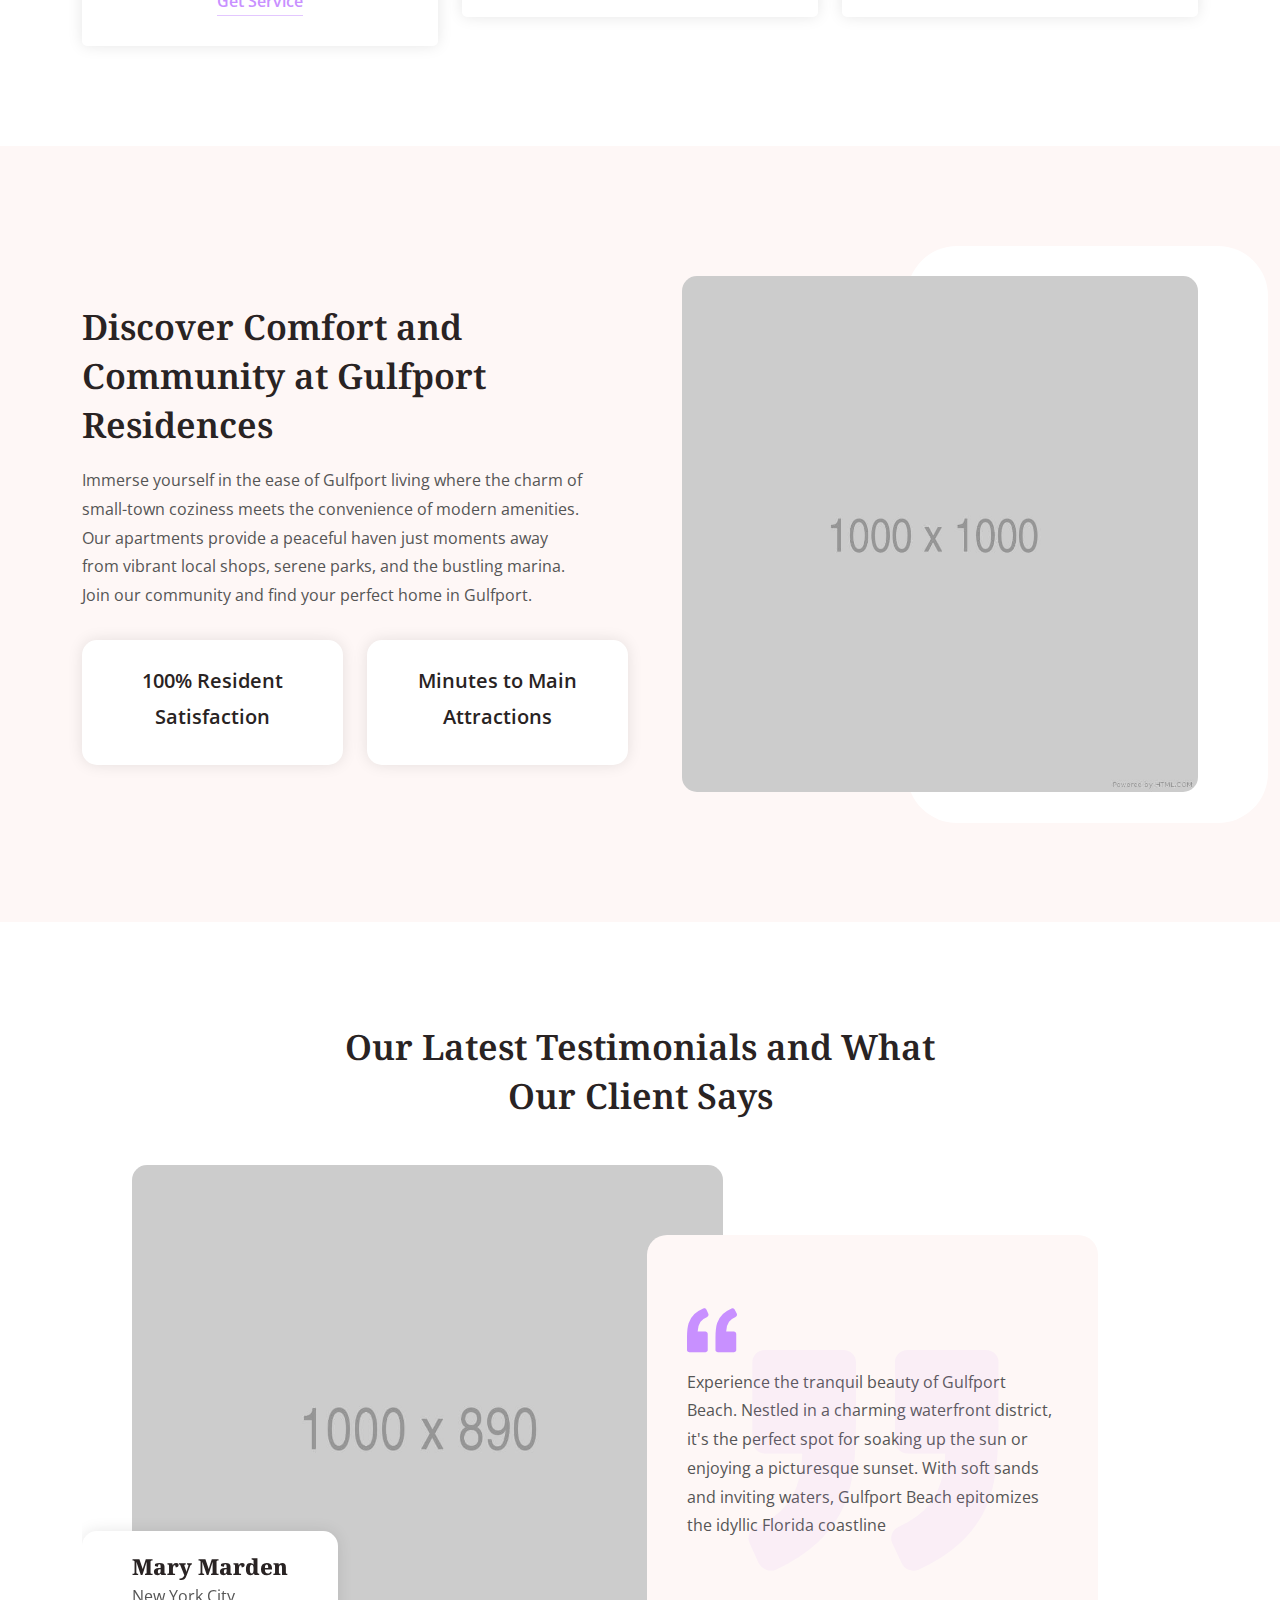
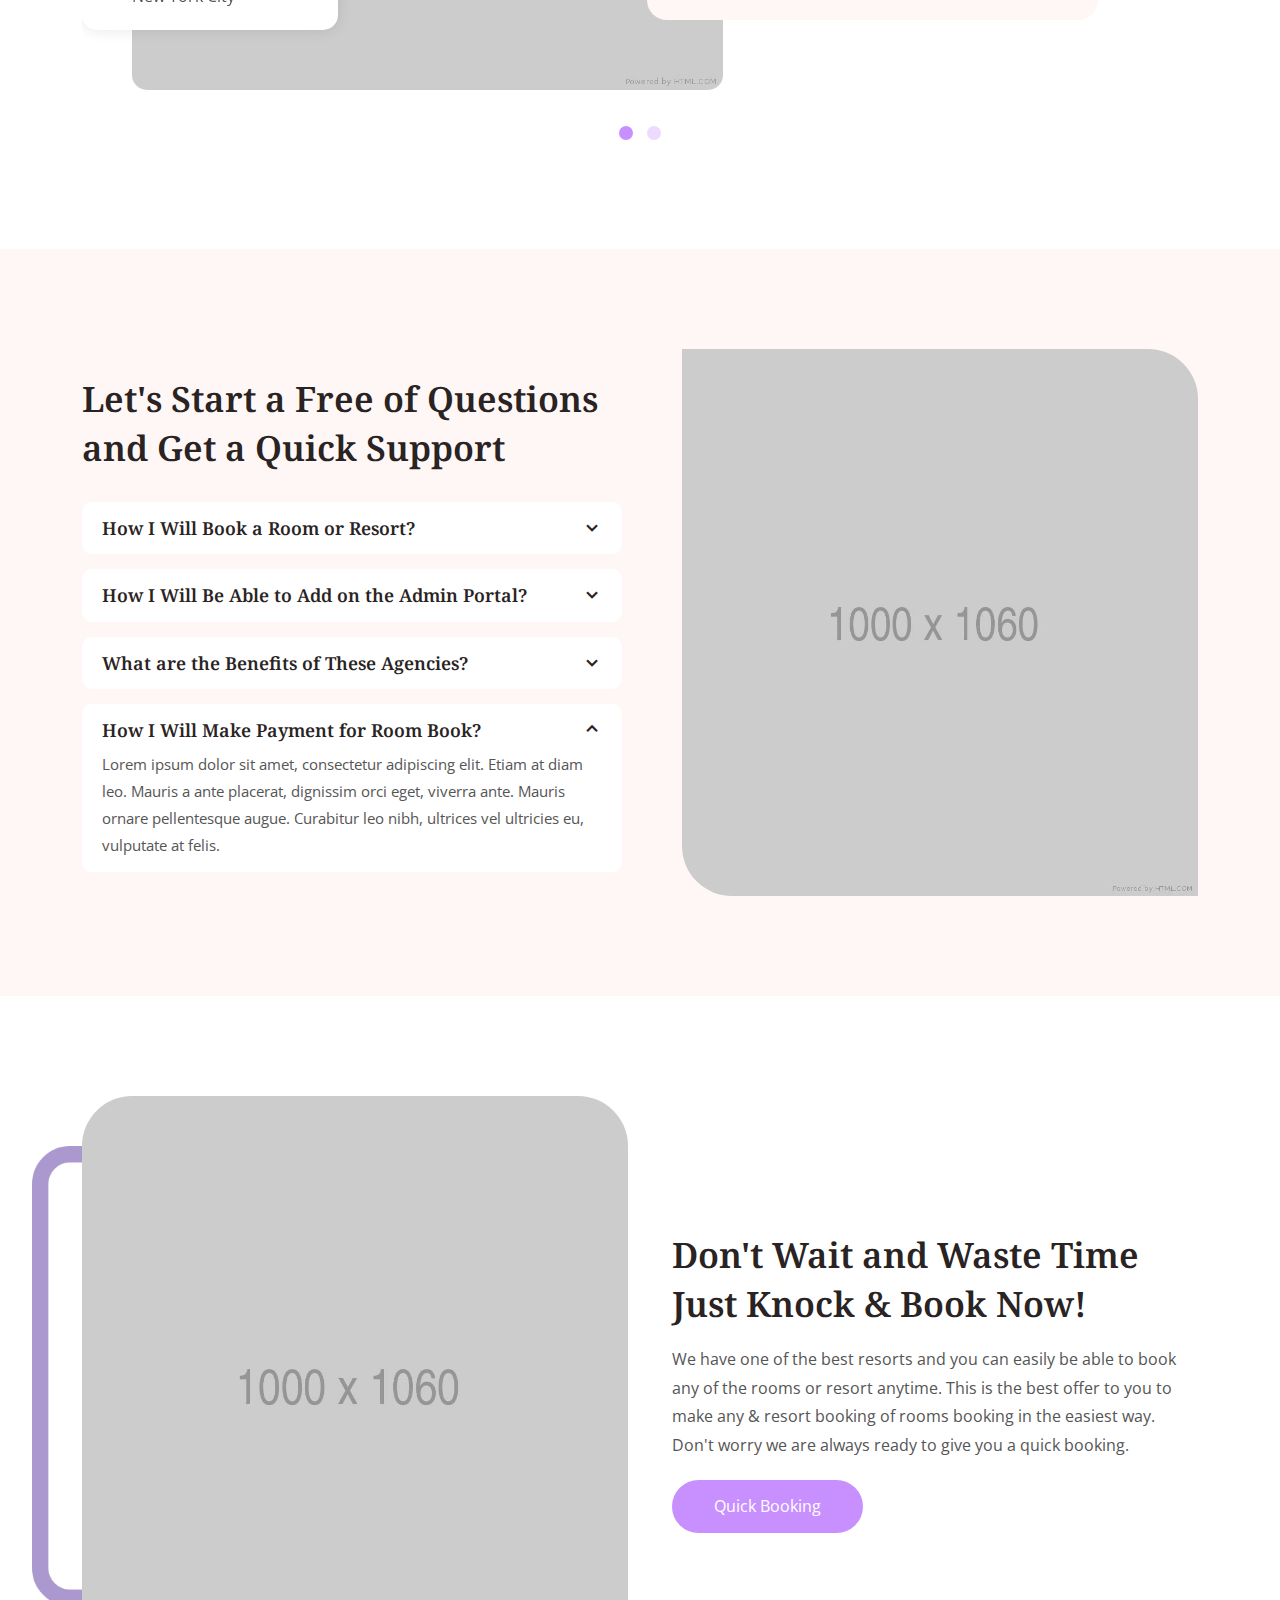
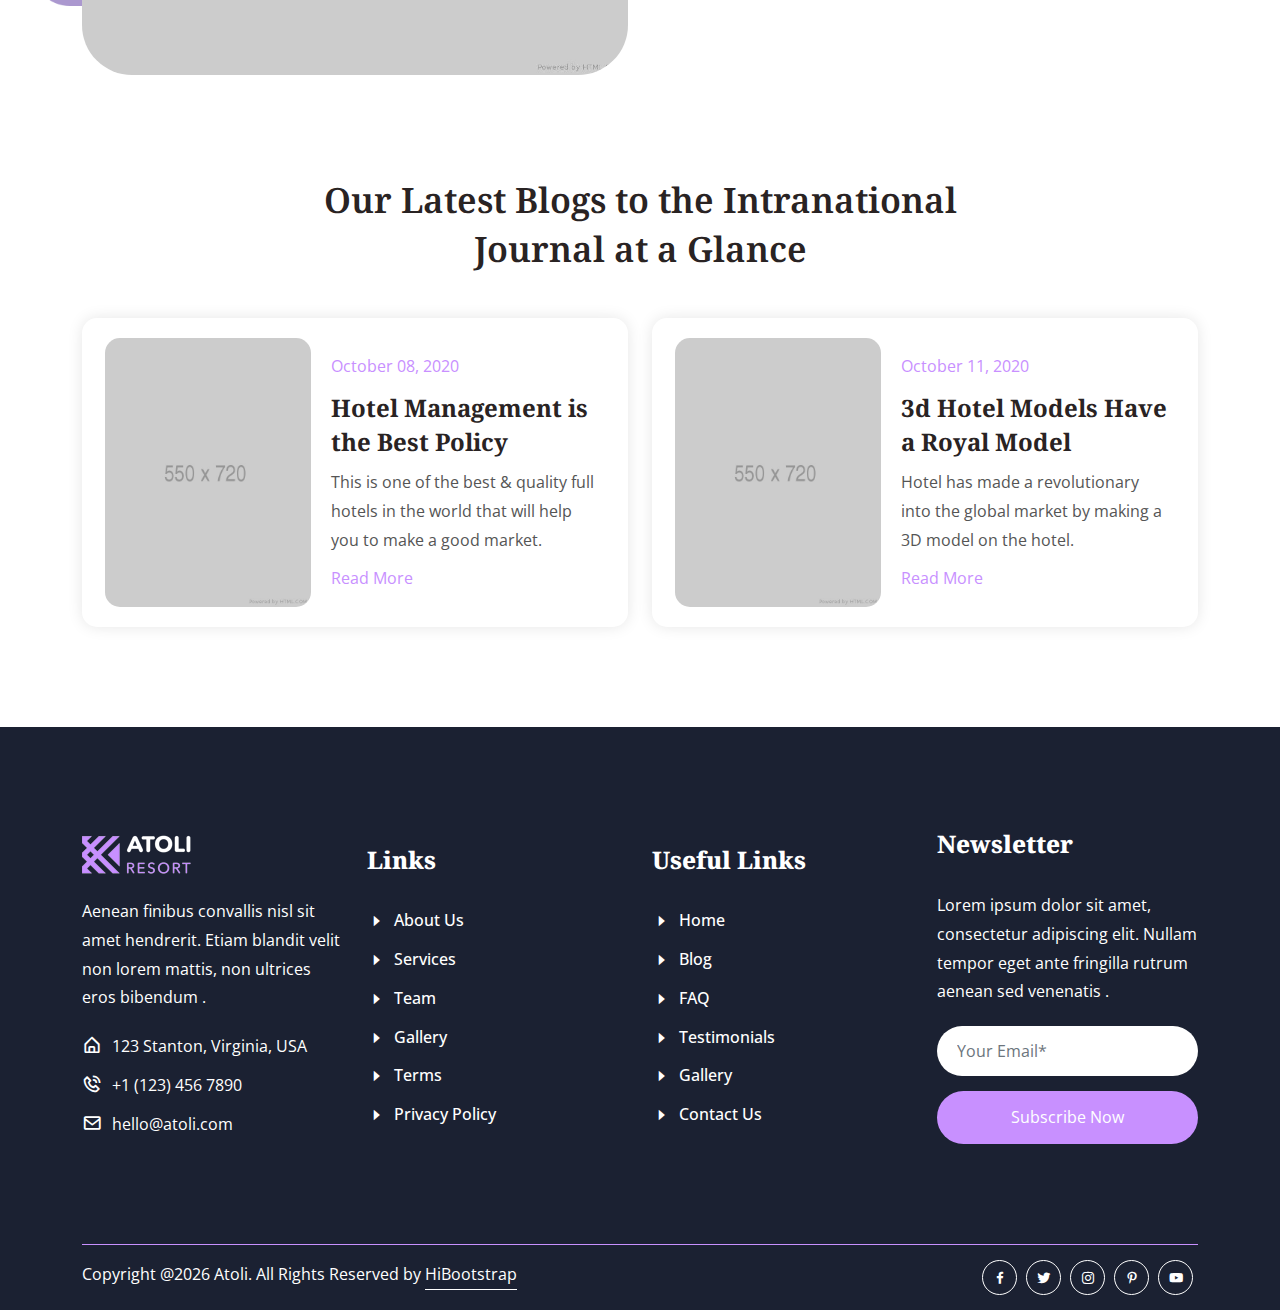
==== commit fcb08f1f: "Initial commit" ====
--- a/index.html
+++ b/index.html
@@ -1,1154 +1,1154 @@
-<!doctype html>
-<html lang="zxx">
-    <head>
-        <!-- Required Meta Tags -->
-        <meta charset="UTF-8">
-        <meta name="viewport" content="width=device-width, initial-scale=1.0">
-
-        <!-- Bootstrap CSS --> 
-        <link rel="stylesheet" href="assets/css/bootstrap.min.css">
-        <!-- Animate Min CSS -->
-        <link rel="stylesheet" href="assets/css/animate.min.css">
-        <!-- Flaticon CSS -->
-        <link rel="stylesheet" href="assets/fonts/flaticon.css">
-        <!-- Boxicons CSS -->
-        <link rel="stylesheet" href="assets/css/boxicons.min.css">
-        <!-- Magnific Popup CSS -->
-        <link rel="stylesheet" href="assets/css/magnific-popup.css">
-        <!-- Owl Carousel Min CSS --> 
-        <link rel="stylesheet" href="assets/css/owl.carousel.min.css">
-        <link rel="stylesheet" href="assets/css/owl.theme.default.min.css">
-        <!-- Nice Select Min CSS --> 
-        <link rel="stylesheet" href="assets/css/nice-select.min.css">
-        <!-- Meanmenu CSS -->
-        <link rel="stylesheet" href="assets/css/meanmenu.css">
-        <!-- Jquery Ui CSS -->
-        <link rel="stylesheet" href="assets/css/jquery-ui.css">
-        <!-- Style CSS -->
-        <link rel="stylesheet" href="assets/css/style.css">
-        <!-- Responsive CSS -->
-        <link rel="stylesheet" href="assets/css/responsive.css">
-        <!-- Theme Dark CSS -->
-        <link rel="stylesheet" href="assets/css/theme-dark.css">
-
-        <!-- Favicon -->
-        <link rel="icon" type="image/png" href="assets/img/favicon.png">
-
-        <title>Atoli - Hotel & Resorts HTML Template</title>
-    </head>
-    <body>
-
-        <!-- PreLoader Start -->
-        <div class="preloader">
-            <div class="d-table">
-                <div class="d-table-cell">
-                    <div class="sk-cube-area">
-                        <div class="sk-cube1 sk-cube"></div>
-                        <div class="sk-cube2 sk-cube"></div>
-                        <div class="sk-cube4 sk-cube"></div>
-                        <div class="sk-cube3 sk-cube"></div>
-                    </div>
-                </div>
-            </div>
-        </div>
-        <!-- PreLoader End -->
-        
-        <!-- Start Navbar Area -->
-        <div class="navbar-area">
-            <!-- Menu For Mobile Device -->
-            <div class="mobile-nav">
-                <a href="index.html" class="logo">
-                    <img src="assets/img/logos/logo-2.png" class="logo-one" alt="Logo">
-                    <img src="assets/img/logos/footer-logo2.png" class="logo-two" alt="Logo">
-                </a>
-            </div>
-
-            <!-- Menu For Desktop Device -->
-            <div class="main-nav nav-two">
-                <div class="container">
-                    <nav class="navbar navbar-expand-md navbar-light ">
-                        <a class="navbar-brand" href="index.html">
-                            <img src="assets/img/logos/logo-2.png" class="logo-one" alt="Logo">
-                            <img src="assets/img/logos/footer-logo2.png" class="logo-two" alt="Logo">
-                        </a>
-
-                        <div class="collapse navbar-collapse mean-menu" id="navbarSupportedContent">
-                            <ul class="navbar-nav m-auto">
-                                <li class="nav-item">
-                                    <a href="#" class="nav-link active">
-                                        Home 
-                                    </a>
-                                   
-                                </li>
-                                <li class="nav-item">
-                                    <a href="about.html" class="nav-link">
-                                        About
-                                    </a>
-                                </li>
-                                <li class="nav-item">
-                                    <a href="local-attraction.html" class="nav-link">
-                                        Local Attractions
-                                    </a>
-                                </li>
-
-                                <li class="nav-item">
-                                    <a href="#" class="nav-link">
-                                        Services 
-                                        <i class='bx bx-chevron-down'></i>
-                                    </a>
-                                    <ul class="dropdown-menu">
-                                        <li class="nav-item">
-                                            <a href="services-1.html" class="nav-link">
-                                                Services Style One 
-                                            </a>
-                                        </li>
-                                        <li class="nav-item">
-                                            <a href="services-2.html" class="nav-link">
-                                                Services Style Two 
-                                            </a>
-                                        </li>
-                                        <li class="nav-item">
-                                            <a href="service-details.html" class="nav-link">
-                                                Service Details 
-                                            </a>
-                                        </li>
-                                    </ul>
-                                </li>
-
-                                <li class="nav-item">
-                                    <a href="#" class="nav-link">
-                                        Blog
-                                        <i class='bx bx-chevron-down'></i>
-                                    </a>
-                                    <ul class="dropdown-menu">
-                                        <li class="nav-item">
-                                            <a href="blog-1.html" class="nav-link">
-                                                Blog Style One 
-                                            </a>
-                                        </li>
-                                        <li class="nav-item">
-                                            <a href="blog-2.html" class="nav-link">
-                                                Blog Style Two 
-                                            </a>
-                                        </li>
-                                        <li class="nav-item">
-                                            <a href="blog-details.html" class="nav-link">
-                                                Blog Details 
-                                            </a>
-                                        </li>
-                                    </ul>
-                                </li>
-
-                                <li class="nav-item">
-                                    <a href="#" class="nav-link">
-                                        Rooms
-                                        <i class='bx bx-chevron-down'></i>
-                                    </a>
-                                    <ul class="dropdown-menu">
-                                        <li class="nav-item">
-                                            <a href="room.html" class="nav-link">
-                                                Rooms 
-                                            </a>
-                                        </li>
-                                        <li class="nav-item">
-                                            <a href="room-details.html" class="nav-link">
-                                                Room Details 
-                                            </a>
-                                        </li>
-                                    </ul>
-                                </li>
-
-                                <li class="nav-item">
-                                    <a href="contact.html" class="nav-link">
-                                        Contact
-                                    </a>
-                                </li>
-                            </ul>
-
-                            <div class="other-option">
-                                <div class="option-item d-line">
-                                    <div class="language-nav-list">
-                                        <select class="language-list-item">
-                                            <option>English</option>
-                                            <option>العربيّة</option>
-                                            <option>Deutsch</option>
-                                            <option>Português</option>
-                                            <option>简体中文</option>
-                                        </select>	
-                                    </div>
-                                </div>
-
-                                <div class="option-item d-in-line">
-                                    <div class="menu-icon">
-                                        <a href="#" class="burger-menu menu-icon-one d-in-line">
-                                            <i class='bx bx-menu'></i>
-                                        </a>
-                                    </div>	
-                                </div>
-                            </div>
-                        </div>
-                    </nav>
-                </div>
-            </div>
-
-            <div class="side-nav-responsive">
-                <div class="container">
-                    <div class="dot-menu">
-                        <div class="circle-inner">
-                            <div class="circle circle-one"></div>
-                            <div class="circle circle-two"></div>
-                            <div class="circle circle-three"></div>
-                        </div>
-                    </div>
-                    
-                    <div class="container">
-                        <div class="side-nav-inner">
-                            <div class="side-nav justify-content-center align-items-center">
-                                <div class="side-item">
-                                    <div class="option-item">
-                                        <div class="language-option-list">
-                                            <select class="language-list-item">
-                                                <option>English</option>
-                                                <option>العربيّة</option>
-                                                <option>Deutsch</option>
-                                                <option>Português</option>
-                                                <option>简体中文</option>
-                                            </select>	
-                                        </div>
-                                    </div>
-                                </div>
-
-                                <div class="side-item">
-                                    <div class="option-item">
-                                        <div class="menu-icon">
-                                            <a href="#" class="burger-menu menu-icon-one">
-                                                <i class='bx bx-menu'></i>
-                                            </a>
-                                        </div>	
-                                    </div>
-                                </div>
-                            </div>
-                        </div>
-                    </div>
-                </div>
-            </div>
-        </div>
-        <!-- End Navbar Area -->
-
-        <!-- Sidebar Modal -->
-        <div class="sidebar-modal">
-            <div class="sidebar-modal-inner">
-				<div class="sidebar-header">
-					<div class="sidebar-logo">
-						<img src="assets/img/logos/logo-2.png" class="sidebar-logo-one" alt="Image">
-                        <img src="assets/img/logos/footer-logo2.png" class="sidebar-logo-two" alt="Image">
-					</div>
-					
-					<span class="close-btn sidebar-modal-close-btn">
-						<i class="bx bx-x"></i>
-					</span>
-				</div>
-
-                <div class="sidebar-about">
-                    <div class="title">
-                        <p>
-                            Lorem ipsum dolor sit amet, consectetur adipisicing elit, sed do eiusmod tempor 
-                            incididunt ut tur incidunt ut labore et 
-                        </p>
-                    </div>
-                </div>
-				
-                <div class="sidebar-room-feed">
-                    <h2>Room Gallery</h2>
-                    <ul class="sidebar-room-content">
-                        <li>
-                            <img src="assets/img/room/room-img1.jpg" alt="Images">
-                            <div class="content">
-                                <h3><a href="room-details.html">Single Room</a></h3>
-                                <span>320 / Per Night </span>
-                            </div>
-                        </li>
-
-                        <li>
-                            <img src="assets/img/room/room-img2.jpg" alt="Images">
-                            <div class="content">
-                                <h3><a href="room-details.html">Luxury Room</a></h3>
-                                <span>360 / Per Night </span>
-                            </div>
-                        </li>
-
-                        <li>
-                            <img src="assets/img/room/room-img3.jpg" alt="Images">
-                            <div class="content">
-                                <h3><a href="room-details.html">Double Room</a></h3>
-                                <span>370 / Per Night </span>
-                            </div>
-                        </li>
-                    </ul>
-                </div>
-
-                <div class="contact-us">
-                    <h2>Contact Us</h2>
-                    <ul>
-						<li>
-							<i class='bx bx-current-location'></i>
-                            Address: 123 Stanton, <br> Virginia, USA
-                            
-						</li>
-
-						<li>
-							<i class='bx bx-mail-send'></i>
-							<a href="mailto:hello@atoli.com">hello@atoli.com</a>
-							<a href="#">Skype: example</a>
-						</li>
-
-						<li>
-							<i class='bx bx-phone-call'></i>
-							<a href="tel:+1(123)-456-7890"> +1 (123) 456 7890</a>
-							<a href="tel:+1(123)-456-6790"> +1 (123) 456 6790</a>
-						</li>
-					</ul>
-				</div>
-
-                <div class="sidebar-follow-us">
-					<h2>Follow Us</h2>
-
-					<ul class="social-wrap">
-						<li>
-							<a href="#" target="_blank">
-								<i class="bx bxl-twitter"></i>
-							</a>
-						</li>
-						<li>
-							<a href="#" target="_blank">
-								<i class="bx bxl-instagram"></i>
-							</a>
-						</li>
-						<li>
-							<a href="#" target="_blank">
-								<i class="bx bxl-facebook"></i>
-							</a>
-						</li>
-						<li>
-							<a href="#" target="_blank">
-								<i class="bx bxl-youtube"></i>
-							</a>
-						</li>
-					</ul>
-                </div>
-            </div>
-        </div>
-		<!-- End Sidebar Modal -->
-
-        <!-- Banner Area Two -->
-        <div class="banner-area-two">
-            <div class="container-fluid">
-                <div class="row align-items-center">
-                    <div class="col-lg-6">
-                        <div class="banner-another">
-                            <h1>Gulfport Living: Experience Comfort and Community Charm</h1>
-                            <p>
-                                Discover the charm of Gulfport, FL with our range of apartments, both furnished and unfurnished, available for leases of six months or more. Immerse yourself in a small town rich with amenities and community spirit
-                            </p>
-                            <div class="banner-btn">
-                                <a href="#" class="default-btn btn-bg-two border-radius-50">Check Availability</a>
-                            </div>
-
-                            <div class="banner-shape">
-                                <img src="assets/img/home-two/shape.png" alt="Images">
-                            </div>
-                        </div>
-                    </div>
-
-                    <div class="col-lg-6">
-                        <div class="banner-img">
-                            <img src="assets/img/home-two/home-two-img.jpg" alt="Images">
-                        </div>
-                    </div>
-                </div>
-            </div>
-        </div>
-        <!-- Banner Area Two End -->
-
-        <!-- About Area -->
-        <div class="about-area pt-100 pb-70">
-            <div class="container-fluid">
-                <div class="row align-items-center">
-                    <div class="col-lg-6">
-                        <div class="about-img-2">
-                            <img src="assets/img/about/about-img2.png" alt="Images">
-                        </div>
-                    </div>
-
-                    <div class="col-lg-6">
-                        <div class="about-content">
-                            <div class="section-title">
-                                <h2>Gulfport Apartments Exceptional Living Starts Here</h2>
-                                <p>
-                                    Explore Gulfport's allure with our apartments, offering both furnished and unfurnished options for 6-month leases or more. Located in a charming small town, our properties feature top amenities in a welcoming community.
-                                </p>
-                            </div>
-
-                            <div class="about-form">
-                                <form>
-                                    <div class="row align-items-center">
-                                        <div class="col-lg-4 col-md-4">
-                                            <div class="form-group">
-                                                <label>Check in</label>
-                                                <div class="input-group">
-                                                    <input  id="datetimepicker" type="text" class="form-control" placeholder="09/29/2020">
-                                                    <span class="input-group-addon"></span>
-                                                </div>
-                                                <i class='bx bxs-calendar'></i>
-                                            </div>
-                                        </div>
-
-                                        <div class="col-lg-4 col-md-4">
-                                            <div class="form-group">
-                                                <label>Persons</label>
-                                                <select class="form-control">
-                                                    <option>01</option>
-                                                    <option>02</option>
-                                                    <option>03</option>
-                                                    <option>04</option>
-                                                    <option>05</option>
-                                                </select>	
-                                            </div>
-                                        </div>
-            
-                                        <div class="col-lg-4 col-md-4">
-                                            <div class="form-group">
-                                                <label>Check Out</label>
-                                                <div class="input-group">
-                                                    <input id="datetimepicker-check" type="text" class="form-control" placeholder="09/29/2020">
-                                                    <span class="input-group-addon"></span>
-                                                </div>
-                                                <i class='bx bxs-calendar'></i>
-                                            </div>
-                                        </div>
-            
-                                        <div class="col-lg-12 col-md-12">
-                                            <button type="submit" class="default-btn btn-bg-two border-radius-50">
-                                                Check Availability
-                                            </button>
-                                        </div>
-                                    </div>
-                                </form>
-                            </div>
-                        </div>
-                    </div>
-                </div>
-            </div>
-        </div>
-        <!-- About Area End -->
-
-        <!-- Room Area Two -->
-        <div class="room-area-two pb-70">
-            <div class="container">
-                <div class="section-title text-center">
-                    <h2>Our Rooms & Rates</h2>
-                </div>
-                <div class="room-slider owl-carousel owl-theme pt-45">
-                    <div class="room-item">
-                        <a href="room-details.html">
-                            <img src="assets/img/room/room-img7.jpg" alt="Images">
-                        </a>
-                        <div class="content">
-                            <h3><a href="room-details.html">Stand-Alone Studio Cottage</a></h3>
-                            <p>Book a cozy studio cottage, perfect for solitude or couples. Equipped with one full bathroom, it promises a comfortable retreat. Embrace the serene Gulfport lifestyle.</p>
-                            <ul>
-                                <li></li>
-                               
-                            </ul>
-                            <a href="book.html" class="book-btn">Book Now</a>
-                        </div>
-                    </div>
-
-                    <div class="room-item">
-                        <a href="room-details.html">
-                            <img src="assets/img/room/room-img2.jpg" alt="Images">
-                        </a>
-                        <div class="content">
-                            <h3><a href="room-details.html">1 Bedroom Apartment</a></h3>
-                            <p>Reserve our 1 bedroom apartment, ideal for more space. Featuring a convenient layout, a full bathroom, and modern amenities for a delightful stay in Gulfport.</p>
-                            <ul>
-                                <li></li>
-                               
-                            </ul>
-                            <a href="book.html" class="book-btn">Book Now</a>
-                        </div>
-                    </div>
-
-                    <div class="room-item">
-                        <a href="room-details.html">
-                            <img src="assets/img/room/room-img8.jpg" alt="Images">
-                        </a>
-                        <div class="content">
-                            <h3><a href="room-details.html">2 Bedroom Apartment</a></h3>
-                            <p>Choose our spacious 2 bedroom apartment, suitable for families or shared living. Comes with a full bathroom and a taste of Gulfport's welcoming community.</p>
-                            <ul>
-                                <li></li>
-                            </ul>
-                            <a href="book.html" class="book-btn">Book Now</a>
-                        </div>
-                    </div>
-
-                 
-                </div>
-            </div>
-        </div>
-        <!-- Room Area End -->
-
-        <!-- Services Area Two -->
-        <div class="services-area-two pb-70">
-            <div class="container">
-                <div class="section-title text-center">
-                    <h2>Explore Local Attractions & Amenities</h2>
-                </div>
-                <div class="row pt-45">
-                    <div class="col-lg-4 col-sm-6">
-                        <div class="services-card">
-                            <i class="flaticon-wifi-signal-1"></i>
-                            <h3><a href="service-details.html">High-Speed Internet</a></h3>
-                            <p>Stay connected with high-speed internet available throughout. Perfect for work, streaming, or sharing your Gulfport experiences online.</p>
-                            <a href="service-details.html" class="get-btn">Get Service </a>
-                        </div>
-                    </div>
-
-                    <div class="col-lg-4 col-sm-6">
-                        <div class="services-card">
-                            <i class="flaticon-sauna"></i>
-                            <h3><a href="service-details.html">Marina Adventures</a></h3>
-                            <p>Set sail or simply relax at the nearby Gulfport Marina, offering boat rentals and beautiful bay views for the perfect day out.</p>
-                            <a href="service-details.html" class="get-btn">Get Service </a>
-                        </div>
-                    </div>
-
-                    <div class="col-lg-4 col-sm-6">
-                        <div class="services-card">
-                            <i class="flaticon-tea-cup-with-muffin-and-cookies"></i>
-                            <h3><a href="service-details.html">Local Dining</a></h3>
-                            <p>Savor Gulfport's flavors at local eateries, from the waterfront dining at O’Maddy’s Bar & Grille to the fresh fare at the Tuesday Fresh Market.</p>
-                            <a href="service-details.html" class="get-btn">Get Service </a>
-                        </div>
-                    </div>
-
-                    <div class="col-lg-4 col-sm-6">
-                        <div class="services-card">
-                            <i class="flaticon-champagne-glass"></i>
-                            <h3><a href="service-details.html">Art & Culture</a></h3>
-                            <p>Immerse yourself in culture with Gulfport’s Art Walk and events at the Catherine A. Hickman Theater, just a short walk away.</p>
-                            <a href="service-details.html" class="get-btn">Get Service </a>
-                        </div>
-                    </div>
-
-                    <div class="col-lg-4 col-sm-6">
-                        <div class="services-card">
-                            <i class="flaticon-vacuum"></i>
-                            <h3><a href="service-details.html">Peaceful Parks
-                            </a></h3>
-                            <p>Explore Clam Bayou Nature Park’s trails and wildlife, or enjoy a tranquil afternoon at the nearby Veterans Park.</p>
-                            <a href="service-details.html" class="get-btn">Get Service </a>
-                        </div>
-                    </div>
-
-                    <div class="col-lg-4 col-sm-6">
-                        <div class="services-card">
-                            <i class="flaticon-beach-vacation"></i>
-                            <h3><a href="service-details.html">Scenic Beaches</a></h3>
-                            <p>Relax on the white sands of Gulfport Beach, just minutes away, and enjoy the serene views of Boca Ciega Bay</p>
-                            <a href="service-details.html" class="get-btn">Get Service </a>
-                        </div>
-                    </div>
-                </div>
-            </div>
-        </div>
-        <!-- Services Area Two End -->
-
-        <!-- Ability Area -->
-        <div class="ability-area section-bg-2 pt-100 pb-70">
-            <div class="container">
-                <div class="row align-items-center">
-                    <div class="col-lg-6">
-                        <div class="ability-content">
-                            <div class="section-title">
-                                <h2>Discover Comfort and Community at Gulfport Residences</h2>
-                                <p>
-                                    Immerse yourself in the ease of Gulfport living where the charm of small-town coziness meets the convenience of modern amenities. Our apartments provide a peaceful haven just moments away from vibrant local shops, serene parks, and the bustling marina. Join our community and find your perfect home in Gulfport.
-                                </p>
-                            </div>
-                            <div class="row">
-                                <div class="col-lg-6 col-sm-6">
-                                    <div class="ability-counter">
-                                       
-                                        <p>100% Resident Satisfaction</p>
-                                    </div>
-                                </div>
-
-                                <div class="col-lg-6 col-sm-6">
-                                    <div class="ability-counter">
-                                        <h3></h3>
-                                        <p>Minutes to Main Attractions</p>
-                                    </div>
-                                </div>
-                            </div>
-                        </div>
-                    </div>
-
-                    <div class="col-lg-6">
-                        <div class="ability-img">
-                            <img src="assets/img/ability-img.jpg" alt="Images">
-                        </div>
-                    </div>
-                </div>
-            </div>
-        </div>
-        <!-- Ability Area  End -->
-
-        <!-- Team Area Two -->
-        <!-- <div class="team-area-two pt-100 pb-70">
-            <div class="container">
-                <div class="section-title text-center">
-                    <h2>Our Special Team Member and Their Details at a Glance</h2>
-                </div>
-                <div class="row pt-45">
-                    <div class="col-lg-4 col-md-6">
-                        <div class="team-card">
-                            <a href="team.html">
-                                <img src="assets/img/team/team-img1.jpg" alt="Images">
-                            </a>
-                            <div class="content">
-                                <h3><a href="team.html">Tom Shumate</a></h3>
-                                <span>Manager</span>
-                            </div>
-                            <ul class="social-link">
-                                <li>
-                                    <a href="#" target="_blank"><i class='bx bxl-facebook'></i></a>
-                                </li> 
-                                <li>
-                                    <a href="#" target="_blank"><i class='bx bxl-twitter'></i></a>
-                                </li> 
-                                <li>
-                                    <a href="#" target="_blank"><i class='bx bxl-instagram'></i></a>
-                                </li> 
-                                <li>
-                                    <a href="#" target="_blank"><i class='bx bxl-pinterest-alt'></i></a>
-                                </li> 
-                            </ul>
-                        </div>
-                    </div>
-
-                    <div class="col-lg-4 col-md-6">
-                        <div class="team-card">
-                            <a href="team.html">
-                                <img src="assets/img/team/team-img2.jpg" alt="Images">
-                            </a>
-                            <div class="content">
-                                <h3><a href="team.html">Carrie Horton</a></h3>
-                                <span>Chief Reception Officer</span>
-                            </div>
-                            <ul class="social-link">
-                                <li>
-                                    <a href="#" target="_blank"><i class='bx bxl-facebook'></i></a>
-                                </li> 
-                                <li>
-                                    <a href="#" target="_blank"><i class='bx bxl-twitter'></i></a>
-                                </li> 
-                                <li>
-                                    <a href="#" target="_blank"><i class='bx bxl-instagram'></i></a>
-                                </li> 
-                                <li>
-                                    <a href="#" target="_blank"><i class='bx bxl-pinterest-alt'></i></a>
-                                </li> 
-                            </ul>
-                        </div>
-                    </div>
-
-                    <div class="col-lg-4 col-md-6 offset-lg-0 offset-md-3">
-                        <div class="team-card">
-                            <a href="team.html">
-                                <img src="assets/img/team/team-img3.jpg" alt="Images">
-                            </a>
-                            <div class="content">
-                                <h3><a href="team.html">Brian Orlando</a></h3>
-                                <span>Housekeeping</span>
-                            </div>
-                            <ul class="social-link">
-                                <li>
-                                    <a href="#" target="_blank"><i class='bx bxl-facebook'></i></a>
-                                </li> 
-                                <li>
-                                    <a href="#" target="_blank"><i class='bx bxl-twitter'></i></a>
-                                </li> 
-                                <li>
-                                    <a href="#" target="_blank"><i class='bx bxl-instagram'></i></a>
-                                </li> 
-                                <li>
-                                    <a href="#" target="_blank"><i class='bx bxl-pinterest-alt'></i></a>
-                                </li> 
-                            </ul>
-                        </div>
-                    </div>
-                </div>
-            </div>
-        </div> -->
-        <!-- Team Area Two End -->
-
-        <!-- Testimonials Area Two  -->
-        <div class="testimonials-area-two pt-100 pb-70">
-            <div class="container">
-                <div class="section-title text-center">
-                    <h2>Our Latest Testimonials and What Our Client Says</h2>
-                </div>
-                <div class="testimonials-slider-two owl-carousel owl-theme pt-45">
-                    <div class="testimonials-style">
-                        <div class="row align-items-center">
-                            <div class="col-lg-7">
-                                <div class="testimonials-img">
-                                    <img src="assets/img/testimonials/testimonials-style1.jpg" alt="Images">
-                                    <div class="content">
-                                        <h3>Mary Marden</h3>
-                                        <span>New York City</span>
-                                    </div>
-                                </div>
-                            </div>
-        
-                            <div class="col-lg-5">
-                                <div class="testimonials-content">
-                                    <i class="flaticon-left-quote"></i>
-                                    <p>
-                                        Experience the tranquil beauty of Gulfport Beach. Nestled in a charming waterfront district, it's the perfect spot for soaking up the sun or enjoying a picturesque sunset. With soft sands and inviting waters, Gulfport Beach epitomizes the idyllic Florida coastline
-                                    </p>
-                                   
-                                </div>
-                            </div>
-                        </div>
-                    </div>
-
-                    <div class="testimonials-style">
-                        <div class="row align-items-center">
-                            <div class="col-lg-7">
-                                <div class="testimonials-img">
-                                    <img src="assets/img/testimonials/testimonials-style2.jpg" alt="Images">
-                                    <div class="content">
-                                        <h3>Harriet Johnson</h3>
-                                        <span>London City</span>
-                                    </div>
-                                </div>
-                            </div>
-        
-                            <div class="col-lg-5">
-                                <div class="testimonials-content">
-                                    <i class="flaticon-left-quote"></i>
-                                    <p>
-                                        Join us at the Gulfport Tuesday Fresh Market, a year-round local delight. Discover an array of artisan goods, fresh produce, and unique crafts every Tuesday, set to the soundtrack of live music. Immerse in Gulfport's ‘Old Florida’ charm and community spirit in our vibrant Waterfront District.
-                                    </p>
-                                  
-                                </div>
-                            </div>
-                        </div>
-                    </div>
-                </div>
-            </div>
-        </div>
-        <!-- Testimonials Area Two End -->
-
-        <!-- FAQ Area -->
-        <div class="faq-area pt-100 pb-70 section-bg-2">
-            <div class="container">
-                <div class="row align-items-center">
-                    <div class="col-lg-6">
-                        <div class="faq-content faq-content-bg">
-                            <div class="section-title">
-                                <h2>Let's Start a Free of Questions and Get a Quick Support</h2>
-                            </div>
-
-                            <div class="faq-accordion">
-                                <ul class="accordion">
-                                    <li class="accordion-item">
-                                        <a class="accordion-title" href="javascript:void(0)">
-                                            <i class='bx bx-chevron-down'></i>
-                                            How I Will Book a Room or Resort?
-                                        </a>
-        
-                                        <div class="accordion-content">
-                                            <p> 
-                                                Lorem ipsum dolor sit amet, consectetur adipiscing elit. Etiam at diam leo. Mauris a ante placerat,
-                                                dignissim orci eget, viverra ante. Mauris ornare pellentesque augue. Curabitur leo nibh, ultrices 
-                                                vel ultricies eu, vulputate at felis.
-                                            </p>
-                                        </div>
-                                    </li>
-    
-                                    <li class="accordion-item">
-                                        <a class="accordion-title" href="javascript:void(0)">
-                                            <i class='bx bx-chevron-down'></i>
-                                            How I Will Be Able to Add on the Admin Portal? 
-                                        </a>
-        
-                                        <div class="accordion-content">
-                                            <p> 
-                                                Lorem ipsum dolor sit amet, consectetur adipiscing elit. Etiam at diam leo. Mauris a ante placerat,
-                                                dignissim orci eget, viverra ante. Mauris ornare pellentesque augue. Curabitur leo nibh, ultrices 
-                                                vel ultricies eu, vulputate at felis.
-                                            </p>
-                                        </div>
-                                    </li>
-    
-                                    <li class="accordion-item">
-                                        <a class="accordion-title" href="javascript:void(0)">
-                                            <i class='bx bx-chevron-down'></i>
-                                            What are the Benefits of These Agencies?
-                                        </a>
-        
-                                        <div class="accordion-content">
-                                            <p> 
-                                                Lorem ipsum dolor sit amet, consectetur adipiscing elit. Etiam at diam leo. Mauris a ante placerat,
-                                                dignissim orci eget, viverra ante. Mauris ornare pellentesque augue. Curabitur leo nibh, ultrices 
-                                                vel ultricies eu, vulputate at felis.
-                                            </p>
-                                        </div>
-                                    </li>
-    
-                                    <li class="accordion-item">
-                                        <a class="accordion-title active" href="javascript:void(0)">
-                                            <i class='bx bx-chevron-down'></i>
-                                            How I Will Make Payment for Room Book?
-                                        </a>
-        
-                                        <div class="accordion-content show">
-                                            <p> 
-                                                Lorem ipsum dolor sit amet, consectetur adipiscing elit. Etiam at diam leo. Mauris a ante placerat,
-                                                dignissim orci eget, viverra ante. Mauris ornare pellentesque augue. Curabitur leo nibh, ultrices 
-                                                vel ultricies eu, vulputate at felis.
-                                            </p>
-                                        </div>
-                                    </li>
-                                </ul>
-                            </div>
-                        </div>
-                    </div>
-
-                    <div class="col-lg-6">
-                        <div class="faq-img-2">
-                            <img src="assets/img/faq/faq-img2.jpg" alt="Images">
-                        </div>
-                    </div>
-                </div>
-            </div>
-        </div>
-        <!-- FAQ Area End -->
-        
-        <!-- Book Area -->
-        <div class="book-area pt-100 pb-70">
-            <div class="container">
-                <div class="row align-items-center">
-                    <div class="col-lg-6 col-xxl-7">
-                        <div class="book-img">
-                            <img src="assets/img/book-img.jpg" alt="Images">
-                            <div class="book-shape">
-                                <img src="assets/img/shape/shape1.png" alt="">
-                            </div>
-                        </div>
-                    </div>
-
-                    <div class="col-lg-6 col-xxl-5">
-                        <div class="book-content">
-                            <div class="section-title">
-                                <h2>Don't Wait and Waste Time Just Knock & Book Now!</h2>
-                                <p>
-                                    We have one of the best resorts and you can easily be able to book any
-                                    of the rooms or resort anytime. This is the best offer to you to make any &
-                                    resort booking of rooms booking in the easiest way. Don't worry we are
-                                    always ready to give you a quick booking.
-                                </p>
-                            </div>
-                            <a href="book.html" class="default-btn btn-bg-two border-radius-50">Quick Booking</a>
-                        </div>
-                    </div>
-                </div>
-            </div>
-        </div>
-        <!-- Book Area End -->
-
-        <!-- Blog Area -->
-        <div class="blog-area pb-70">
-            <div class="container">
-                <div class="section-title text-center">
-                    <h2>Our Latest Blogs to the Intranational Journal at a Glance</h2>
-                </div>
-                <div class="row pt-45">
-                    <div class="col-lg-6">
-                        <div class="blog-card">
-                            <div class="row align-items-center">
-                                <div class="col-lg-5 col-md-4 p-0">
-                                    <div class="blog-img">
-                                        <a href="blog-details.html">
-                                            <img src="assets/img/blog/blog-img1.jpg" alt="Images">
-                                        </a>
-                                    </div>
-                                </div>
-
-                                <div class="col-lg-7 col-md-8 p-0">
-                                     <div class="blog-content blog-color">
-                                         <span>October 08, 2020</span>
-                                         <h3>
-                                             <a href="blog-details.html">Hotel Management is the Best Policy</a>
-                                         </h3>
-                                         <p>This is one of the best & quality full hotels in the world that will help you to make a good market.</p>
-                                         <a href="blog-details.html" class="read-btn">
-                                             Read More
-                                         </a>
-                                     </div>
-                                 </div>
-                            </div>
-                        </div>
-                    </div>
-
-                    <div class="col-lg-6">
-                        <div class="blog-card">
-                            <div class="row align-items-center">
-                                <div class="col-lg-5 col-md-4 p-0">
-                                    <div class="blog-img">
-                                        <a href="blog-details.html">
-                                            <img src="assets/img/blog/blog-img2.jpg" alt="Images">
-                                        </a>
-                                    </div>
-                                </div>
-
-                                <div class="col-lg-7 col-md-8 p-0">
-                                     <div class="blog-content blog-color">
-                                         <span>October 11, 2020</span>
-                                         <h3>
-                                             <a href="blog-details.html">3d Hotel Models Have a Royal Model</a>
-                                         </h3>
-                                         <p>Hotel has made a revolutionary into the global market by making a 3D model on the hotel.</p>
-                                         <a href="blog-details.html" class="read-btn">
-                                             Read More
-                                         </a>
-                                     </div>
-                                 </div>
-                            </div>
-                        </div>
-                    </div>
-                </div>
-            </div>
-        </div>
-        <!-- Blog Area End -->
-
-        <!-- Footer Area -->
-        <footer class="footer-area footer-bg">
-            <div class="container">
-                <div class="footer-top pt-100 pb-70">
-                    <div class="row align-items-center">
-                        <div class="col-lg-3 col-md-6">
-                            <div class="footer-widget">
-                                <div class="footer-logo">
-                                    <a href="index.html">
-                                        <img src="assets/img/logos/footer-logo2.png" alt="Images">
-                                    </a>
-                                </div>
-                                <p>
-                                    Aenean finibus convallis nisl sit amet hendrerit. Etiam blandit velit non lorem mattis, non ultrices eros bibendum .
-                                </p>
-                                <ul class="footer-list-contact">
-                                    <li>
-                                        <i class='bx bx-home-alt'></i>
-                                        <a href="#">123 Stanton, Virginia, USA</a>
-                                    </li>
-                                    <li>
-                                        <i class='bx bx-phone-call'></i>
-                                        <a href="tel:+1-(123)-456-7890">+1 (123) 456 7890</a>
-                                    </li>
-                                    <li>
-                                        <i class='bx bx-envelope'></i>
-                                        <a href="mailto:hello@atoli.com">hello@atoli.com</a>
-                                    </li>
-                                </ul>
-                            </div>
-                        </div>
-    
-                        <div class="col-lg-3 col-md-6">
-                            <div class="footer-widget pl-5">
-                                <h3>Links</h3>
-                                <ul class="footer-list">
-                                    <li>
-                                        <a href="about.html" target="_blank">
-                                            <i class='bx bx-caret-right'></i>
-                                            About Us
-                                        </a>
-                                    </li> 
-                                    <li>
-                                        <a href="services-1.html" target="_blank">
-                                            <i class='bx bx-caret-right'></i>
-                                            Services
-                                        </a>
-                                    </li> 
-                                    <li>
-                                        <a href="team.html" target="_blank">
-                                            <i class='bx bx-caret-right'></i>
-                                            Team
-                                        </a>
-                                    </li> 
-                                    <li>
-                                        <a href="gallery.html" target="_blank">
-                                            <i class='bx bx-caret-right'></i>
-                                            Gallery
-                                        </a>
-                                    </li> 
-                                    <li>
-                                        <a href="terms-condition.html" target="_blank">
-                                            <i class='bx bx-caret-right'></i>
-                                            Terms 
-                                        </a>
-                                    </li> 
-                                    <li>
-                                        <a href="privacy-policy.html" target="_blank">
-                                            <i class='bx bx-caret-right'></i>
-                                            Privacy Policy
-                                        </a>
-                                    </li> 
-                                </ul>
-                            </div>
-                        </div>
-    
-                        <div class="col-lg-3 col-md-6">
-                            <div class="footer-widget">
-                                <h3>Useful Links</h3>
-                                <ul class="footer-list">
-                                    <li>
-                                        <a href="index.html" target="_blank">
-                                            <i class='bx bx-caret-right'></i>
-                                            Home
-                                        </a>
-                                    </li> 
-                                    <li>
-                                        <a href="blog-1.html" target="_blank">
-                                            <i class='bx bx-caret-right'></i>
-                                            Blog
-                                        </a>
-                                    </li> 
-                                    <li>
-                                        <a href="faq.html" target="_blank">
-                                            <i class='bx bx-caret-right'></i>
-                                            FAQ
-                                        </a>
-                                    </li> 
-                                    <li>
-                                        <a href="testimonials.html" target="_blank">
-                                            <i class='bx bx-caret-right'></i>
-                                            Testimonials
-                                        </a>
-                                    </li> 
-                                    <li>
-                                        <a href="gallery.html" target="_blank">
-                                            <i class='bx bx-caret-right'></i>
-                                            Gallery
-                                        </a>
-                                    </li> 
-                                    <li>
-                                        <a href="contact.html" target="_blank">
-                                            <i class='bx bx-caret-right'></i>
-                                            Contact Us
-                                        </a>
-                                    </li> 
-                                </ul>
-                            </div>
-                        </div>
-    
-                        <div class="col-lg-3 col-md-6">
-                            <div class="footer-widget">
-                                <h3>Newsletter</h3>
-                                <p>
-                                    Lorem ipsum dolor sit amet, consectetur adipiscing elit. 
-                                    Nullam tempor eget ante fringilla rutrum aenean sed venenatis .
-                                </p>
-                                <div class="footer-form">
-                                    <form class="newsletter-form" data-toggle="validator" method="POST">
-                                        <div class="row">
-                                            <div class="col-lg-12">
-                                                <div class="form-group">
-                                                    <input type="email" class="form-control border-radius-50" placeholder="Your Email*" name="EMAIL" required autocomplete="off">
-                                                </div>
-                                            </div>
-    
-                                            <div class="col-lg-12 col-md-12">
-                                                <button type="submit" class="default-btn btn-bg-two border-radius-50">
-                                                    Subscribe Now
-                                                </button>
-                                                <div id="validator-newsletter" class="form-result"></div>
-                                            </div>
-                                        </div>
-                                    </form>
-                                </div>
-                            </div>
-                        </div>
-                    </div>
-                </div>
-
-                <div class="copy-right-area copy-right-top">
-                    <div class="row">
-                        <div class="col-lg-8 col-md-8">
-                            <div class="copy-right-text text-align1">
-                                <p>
-                                    Copyright @<script>document.write(new Date().getFullYear())</script> Atoli. All Rights Reserved by 
-                                    <a href="https://hibootstrap.com/" target="_blank">HiBootstrap</a> 
-                                </p>
-                            </div>
-                        </div>
-    
-                        <div class="col-lg-4 col-md-4">
-                            <div class="social-icon text-align2">
-                                <ul class="social-link">
-                                    <li>
-                                        <a href="#" target="_blank"><i class='bx bxl-facebook'></i></a>
-                                    </li> 
-                                    <li>
-                                        <a href="#" target="_blank"><i class='bx bxl-twitter'></i></a>
-                                    </li> 
-                                    <li>
-                                        <a href="#" target="_blank"><i class='bx bxl-instagram'></i></a>
-                                    </li> 
-                                    <li>
-                                        <a href="#" target="_blank"><i class='bx bxl-pinterest-alt'></i></a>
-                                    </li> 
-                                    <li>
-                                        <a href="#" target="_blank"><i class='bx bxl-youtube'></i></a>
-                                    </li> 
-                                </ul>
-                            </div>
-                        </div>
-                    </div>
-                </div>
-            </div>
-        </footer>
-        <!-- Footer Area End -->
-
-
-       <!-- Jquery Min JS -->
-        <script src="assets/js/jquery.min.js"></script>
-        <!-- Bootstrap Bundle Min JS -->
-        <script src="assets/js/bootstrap.bundle.min.js"></script>
-        <!-- Magnific Popup Min JS -->
-        <script src="assets/js/jquery.magnific-popup.min.js"></script>
-        <!-- Owl Carousel Min JS -->
-        <script src="assets/js/owl.carousel.min.js"></script>
-        <!-- Nice Select Min JS -->
-        <script src="assets/js/jquery.nice-select.min.js"></script>
-        <!-- Wow Min JS -->
-        <script src="assets/js/wow.min.js"></script>
-        <!-- Jquery Ui JS -->
-        <script src="assets/js/jquery-ui.js"></script>
-        <!-- Meanmenu JS -->
-        <script src="assets/js/meanmenu.js"></script>
-        <!-- Ajaxchimp Min JS -->
-        <script src="assets/js/jquery.ajaxchimp.min.js"></script>
-        <!-- Form Validator Min JS -->
-        <script src="assets/js/form-validator.min.js"></script>
-        <!-- Contact Form JS -->
-        <script src="assets/js/contact-form-script.js"></script>
-        <!-- Custom JS -->
-        <script src="assets/js/custom.js"></script>
-        
-    </body>
+<!doctype html>
+<html lang="zxx">
+    <head>
+        <!-- Required Meta Tags -->
+        <meta charset="UTF-8">
+        <meta name="viewport" content="width=device-width, initial-scale=1.0">
+
+        <!-- Bootstrap CSS --> 
+        <link rel="stylesheet" href="assets/css/bootstrap.min.css">
+        <!-- Animate Min CSS -->
+        <link rel="stylesheet" href="assets/css/animate.min.css">
+        <!-- Flaticon CSS -->
+        <link rel="stylesheet" href="assets/fonts/flaticon.css">
+        <!-- Boxicons CSS -->
+        <link rel="stylesheet" href="assets/css/boxicons.min.css">
+        <!-- Magnific Popup CSS -->
+        <link rel="stylesheet" href="assets/css/magnific-popup.css">
+        <!-- Owl Carousel Min CSS --> 
+        <link rel="stylesheet" href="assets/css/owl.carousel.min.css">
+        <link rel="stylesheet" href="assets/css/owl.theme.default.min.css">
+        <!-- Nice Select Min CSS --> 
+        <link rel="stylesheet" href="assets/css/nice-select.min.css">
+        <!-- Meanmenu CSS -->
+        <link rel="stylesheet" href="assets/css/meanmenu.css">
+        <!-- Jquery Ui CSS -->
+        <link rel="stylesheet" href="assets/css/jquery-ui.css">
+        <!-- Style CSS -->
+        <link rel="stylesheet" href="assets/css/style.css">
+        <!-- Responsive CSS -->
+        <link rel="stylesheet" href="assets/css/responsive.css">
+        <!-- Theme Dark CSS -->
+        <link rel="stylesheet" href="assets/css/theme-dark.css">
+
+        <!-- Favicon -->
+        <link rel="icon" type="image/png" href="assets/img/favicon.png">
+
+        <title>Atoli - Hotel & Resorts HTML Template</title>
+    </head>
+    <body>
+
+        <!-- PreLoader Start -->
+        <div class="preloader">
+            <div class="d-table">
+                <div class="d-table-cell">
+                    <div class="sk-cube-area">
+                        <div class="sk-cube1 sk-cube"></div>
+                        <div class="sk-cube2 sk-cube"></div>
+                        <div class="sk-cube4 sk-cube"></div>
+                        <div class="sk-cube3 sk-cube"></div>
+                    </div>
+                </div>
+            </div>
+        </div>
+        <!-- PreLoader End -->
+        
+        <!-- Start Navbar Area -->
+        <div class="navbar-area">
+            <!-- Menu For Mobile Device -->
+            <div class="mobile-nav">
+                <a href="index.html" class="logo">
+                    <img src="assets/img/logos/logo-2.png" class="logo-one" alt="Logo">
+                    <img src="assets/img/logos/footer-logo2.png" class="logo-two" alt="Logo">
+                </a>
+            </div>
+
+            <!-- Menu For Desktop Device -->
+            <div class="main-nav nav-two">
+                <div class="container">
+                    <nav class="navbar navbar-expand-md navbar-light ">
+                        <a class="navbar-brand" href="index.html">
+                            <img src="assets/img/logos/logo-2.png" class="logo-one" alt="Logo">
+                            <img src="assets/img/logos/footer-logo2.png" class="logo-two" alt="Logo">
+                        </a>
+
+                        <div class="collapse navbar-collapse mean-menu" id="navbarSupportedContent">
+                            <ul class="navbar-nav m-auto">
+                                <li class="nav-item">
+                                    <a href="#" class="nav-link active">
+                                        Home 
+                                    </a>
+                                   
+                                </li>
+                                <li class="nav-item">
+                                    <a href="about.html" class="nav-link">
+                                        About
+                                    </a>
+                                </li>
+                                <li class="nav-item">
+                                    <a href="local-attraction.html" class="nav-link">
+                                        Local Attractions
+                                    </a>
+                                </li>
+
+                                <li class="nav-item">
+                                    <a href="#" class="nav-link">
+                                        Services 
+                                        <i class='bx bx-chevron-down'></i>
+                                    </a>
+                                    <ul class="dropdown-menu">
+                                        <li class="nav-item">
+                                            <a href="services-1.html" class="nav-link">
+                                                Services Style One 
+                                            </a>
+                                        </li>
+                                        <li class="nav-item">
+                                            <a href="services-2.html" class="nav-link">
+                                                Services Style Two 
+                                            </a>
+                                        </li>
+                                        <li class="nav-item">
+                                            <a href="service-details.html" class="nav-link">
+                                                Service Details 
+                                            </a>
+                                        </li>
+                                    </ul>
+                                </li>
+
+                                <li class="nav-item">
+                                    <a href="#" class="nav-link">
+                                        Blog
+                                        <i class='bx bx-chevron-down'></i>
+                                    </a>
+                                    <ul class="dropdown-menu">
+                                        <li class="nav-item">
+                                            <a href="blog-1.html" class="nav-link">
+                                                Blog Style One 
+                                            </a>
+                                        </li>
+                                        <li class="nav-item">
+                                            <a href="blog-2.html" class="nav-link">
+                                                Blog Style Two 
+                                            </a>
+                                        </li>
+                                        <li class="nav-item">
+                                            <a href="blog-details.html" class="nav-link">
+                                                Blog Details 
+                                            </a>
+                                        </li>
+                                    </ul>
+                                </li>
+
+                                <li class="nav-item">
+                                    <a href="#" class="nav-link">
+                                        Rooms
+                                        <i class='bx bx-chevron-down'></i>
+                                    </a>
+                                    <ul class="dropdown-menu">
+                                        <li class="nav-item">
+                                            <a href="room.html" class="nav-link">
+                                                Rooms 
+                                            </a>
+                                        </li>
+                                        <li class="nav-item">
+                                            <a href="room-details.html" class="nav-link">
+                                                Room Details 
+                                            </a>
+                                        </li>
+                                    </ul>
+                                </li>
+
+                                <li class="nav-item">
+                                    <a href="contact.html" class="nav-link">
+                                        Contact
+                                    </a>
+                                </li>
+                            </ul>
+
+                            <div class="other-option">
+                                <div class="option-item d-line">
+                                    <div class="language-nav-list">
+                                        <select class="language-list-item">
+                                            <option>English</option>
+                                            <option>العربيّة</option>
+                                            <option>Deutsch</option>
+                                            <option>Português</option>
+                                            <option>简体中文</option>
+                                        </select>	
+                                    </div>
+                                </div>
+
+                                <div class="option-item d-in-line">
+                                    <div class="menu-icon">
+                                        <a href="#" class="burger-menu menu-icon-one d-in-line">
+                                            <i class='bx bx-menu'></i>
+                                        </a>
+                                    </div>	
+                                </div>
+                            </div>
+                        </div>
+                    </nav>
+                </div>
+            </div>
+
+            <div class="side-nav-responsive">
+                <div class="container">
+                    <div class="dot-menu">
+                        <div class="circle-inner">
+                            <div class="circle circle-one"></div>
+                            <div class="circle circle-two"></div>
+                            <div class="circle circle-three"></div>
+                        </div>
+                    </div>
+                    
+                    <div class="container">
+                        <div class="side-nav-inner">
+                            <div class="side-nav justify-content-center align-items-center">
+                                <div class="side-item">
+                                    <div class="option-item">
+                                        <div class="language-option-list">
+                                            <select class="language-list-item">
+                                                <option>English</option>
+                                                <option>العربيّة</option>
+                                                <option>Deutsch</option>
+                                                <option>Português</option>
+                                                <option>简体中文</option>
+                                            </select>	
+                                        </div>
+                                    </div>
+                                </div>
+
+                                <div class="side-item">
+                                    <div class="option-item">
+                                        <div class="menu-icon">
+                                            <a href="#" class="burger-menu menu-icon-one">
+                                                <i class='bx bx-menu'></i>
+                                            </a>
+                                        </div>	
+                                    </div>
+                                </div>
+                            </div>
+                        </div>
+                    </div>
+                </div>
+            </div>
+        </div>
+        <!-- End Navbar Area -->
+
+        <!-- Sidebar Modal -->
+        <div class="sidebar-modal">
+            <div class="sidebar-modal-inner">
+				<div class="sidebar-header">
+					<div class="sidebar-logo">
+						<img src="assets/img/logos/logo-2.png" class="sidebar-logo-one" alt="Image">
+                        <img src="assets/img/logos/footer-logo2.png" class="sidebar-logo-two" alt="Image">
+					</div>
+					
+					<span class="close-btn sidebar-modal-close-btn">
+						<i class="bx bx-x"></i>
+					</span>
+				</div>
+
+                <div class="sidebar-about">
+                    <div class="title">
+                        <p>
+                            Lorem ipsum dolor sit amet, consectetur adipisicing elit, sed do eiusmod tempor 
+                            incididunt ut tur incidunt ut labore et 
+                        </p>
+                    </div>
+                </div>
+				
+                <div class="sidebar-room-feed">
+                    <h2>Room Gallery</h2>
+                    <ul class="sidebar-room-content">
+                        <li>
+                            <img src="assets/img/room/room-img1.jpg" alt="Images">
+                            <div class="content">
+                                <h3><a href="room-details.html">Single Room</a></h3>
+                                <span>320 / Per Night </span>
+                            </div>
+                        </li>
+
+                        <li>
+                            <img src="assets/img/room/room-img2.jpg" alt="Images">
+                            <div class="content">
+                                <h3><a href="room-details.html">Luxury Room</a></h3>
+                                <span>360 / Per Night </span>
+                            </div>
+                        </li>
+
+                        <li>
+                            <img src="assets/img/room/room-img3.jpg" alt="Images">
+                            <div class="content">
+                                <h3><a href="room-details.html">Double Room</a></h3>
+                                <span>370 / Per Night </span>
+                            </div>
+                        </li>
+                    </ul>
+                </div>
+
+                <div class="contact-us">
+                    <h2>Contact Us</h2>
+                    <ul>
+						<li>
+							<i class='bx bx-current-location'></i>
+                            Address: 123 Stanton, <br> Virginia, USA
+                            
+						</li>
+
+						<li>
+							<i class='bx bx-mail-send'></i>
+							<a href="mailto:hello@atoli.com">hello@atoli.com</a>
+							<a href="#">Skype: example</a>
+						</li>
+
+						<li>
+							<i class='bx bx-phone-call'></i>
+							<a href="tel:+1(123)-456-7890"> +1 (123) 456 7890</a>
+							<a href="tel:+1(123)-456-6790"> +1 (123) 456 6790</a>
+						</li>
+					</ul>
+				</div>
+
+                <div class="sidebar-follow-us">
+					<h2>Follow Us</h2>
+
+					<ul class="social-wrap">
+						<li>
+							<a href="#" target="_blank">
+								<i class="bx bxl-twitter"></i>
+							</a>
+						</li>
+						<li>
+							<a href="#" target="_blank">
+								<i class="bx bxl-instagram"></i>
+							</a>
+						</li>
+						<li>
+							<a href="#" target="_blank">
+								<i class="bx bxl-facebook"></i>
+							</a>
+						</li>
+						<li>
+							<a href="#" target="_blank">
+								<i class="bx bxl-youtube"></i>
+							</a>
+						</li>
+					</ul>
+                </div>
+            </div>
+        </div>
+		<!-- End Sidebar Modal -->
+
+        <!-- Banner Area Two -->
+        <div class="banner-area-two">
+            <div class="container-fluid">
+                <div class="row align-items-center">
+                    <div class="col-lg-6">
+                        <div class="banner-another">
+                            <h1>Gulfport Living: Experience Comfort and Community Charm</h1>
+                            <p>
+                                Discover the charm of Gulfport, FL with our range of apartments, both furnished and unfurnished, available for leases of six months or more. Immerse yourself in a small town rich with amenities and community spirit
+                            </p>
+                            <div class="banner-btn">
+                                <a href="#" class="default-btn btn-bg-two border-radius-50">Check Availability</a>
+                            </div>
+
+                            <div class="banner-shape">
+                                <img src="assets/img/home-two/shape.png" alt="Images">
+                            </div>
+                        </div>
+                    </div>
+
+                    <div class="col-lg-6">
+                        <div class="banner-img">
+                            <img src="assets/img/home-two/home-two-img.jpg" alt="Images">
+                        </div>
+                    </div>
+                </div>
+            </div>
+        </div>
+        <!-- Banner Area Two End -->
+
+        <!-- About Area -->
+        <div class="about-area pt-100 pb-70">
+            <div class="container-fluid">
+                <div class="row align-items-center">
+                    <div class="col-lg-6">
+                        <div class="about-img-2">
+                            <img src="assets/img/about/about-img2.png" alt="Images">
+                        </div>
+                    </div>
+
+                    <div class="col-lg-6">
+                        <div class="about-content">
+                            <div class="section-title">
+                                <h2>Gulfport Apartments Exceptional Living Starts Here</h2>
+                                <p>
+                                    Explore Gulfport's allure with our apartments, offering both furnished and unfurnished options for 6-month leases or more. Located in a charming small town, our properties feature top amenities in a welcoming community.
+                                </p>
+                            </div>
+
+                            <div class="about-form">
+                                <form>
+                                    <div class="row align-items-center">
+                                        <div class="col-lg-4 col-md-4">
+                                            <div class="form-group">
+                                                <label>Check in</label>
+                                                <div class="input-group">
+                                                    <input  id="datetimepicker" type="text" class="form-control" placeholder="09/29/2020">
+                                                    <span class="input-group-addon"></span>
+                                                </div>
+                                                <i class='bx bxs-calendar'></i>
+                                            </div>
+                                        </div>
+
+                                        <div class="col-lg-4 col-md-4">
+                                            <div class="form-group">
+                                                <label>Persons</label>
+                                                <select class="form-control">
+                                                    <option>01</option>
+                                                    <option>02</option>
+                                                    <option>03</option>
+                                                    <option>04</option>
+                                                    <option>05</option>
+                                                </select>	
+                                            </div>
+                                        </div>
+            
+                                        <div class="col-lg-4 col-md-4">
+                                            <div class="form-group">
+                                                <label>Check Out</label>
+                                                <div class="input-group">
+                                                    <input id="datetimepicker-check" type="text" class="form-control" placeholder="09/29/2020">
+                                                    <span class="input-group-addon"></span>
+                                                </div>
+                                                <i class='bx bxs-calendar'></i>
+                                            </div>
+                                        </div>
+            
+                                        <div class="col-lg-12 col-md-12">
+                                            <button type="submit" class="default-btn btn-bg-two border-radius-50">
+                                                Check Availability
+                                            </button>
+                                        </div>
+                                    </div>
+                                </form>
+                            </div>
+                        </div>
+                    </div>
+                </div>
+            </div>
+        </div>
+        <!-- About Area End -->
+
+        <!-- Room Area Two -->
+        <div class="room-area-two pb-70">
+            <div class="container">
+                <div class="section-title text-center">
+                    <h2>Our Rooms & Rates</h2>
+                </div>
+                <div class="room-slider owl-carousel owl-theme pt-45">
+                    <div class="room-item">
+                        <a href="room-details.html">
+                            <img src="assets/img/room/room-img7.jpg" alt="Images">
+                        </a>
+                        <div class="content">
+                            <h3><a href="room-details.html">Stand-Alone Studio Cottage</a></h3>
+                            <p>Book a cozy studio cottage, perfect for solitude or couples. Equipped with one full bathroom, it promises a comfortable retreat. Embrace the serene Gulfport lifestyle.</p>
+                            <ul>
+                                <li></li>
+                               
+                            </ul>
+                            <a href="book.html" class="book-btn">Book Now</a>
+                        </div>
+                    </div>
+
+                    <div class="room-item">
+                        <a href="room-details.html">
+                            <img src="assets/img/room/room-img2.jpg" alt="Images">
+                        </a>
+                        <div class="content">
+                            <h3><a href="room-details.html">1 Bedroom Apartment</a></h3>
+                            <p>Reserve our 1 bedroom apartment, ideal for more space. Featuring a convenient layout, a full bathroom, and modern amenities for a delightful stay in Gulfport.</p>
+                            <ul>
+                                <li></li>
+                               
+                            </ul>
+                            <a href="book.html" class="book-btn">Book Now</a>
+                        </div>
+                    </div>
+
+                    <div class="room-item">
+                        <a href="room-details.html">
+                            <img src="assets/img/room/room-img8.jpg" alt="Images">
+                        </a>
+                        <div class="content">
+                            <h3><a href="room-details.html">2 Bedroom Apartment</a></h3>
+                            <p>Choose our spacious 2 bedroom apartment, suitable for families or shared living. Comes with a full bathroom and a taste of Gulfport's welcoming community.</p>
+                            <ul>
+                                <li></li>
+                            </ul>
+                            <a href="book.html" class="book-btn">Book Now</a>
+                        </div>
+                    </div>
+
+                 
+                </div>
+            </div>
+        </div>
+        <!-- Room Area End -->
+
+        <!-- Services Area Two -->
+        <div class="services-area-two pb-70">
+            <div class="container">
+                <div class="section-title text-center">
+                    <h2>Explore Local Attractions & Amenities</h2>
+                </div>
+                <div class="row pt-45">
+                    <div class="col-lg-4 col-sm-6">
+                        <div class="services-card">
+                            <i class="flaticon-wifi-signal-1"></i>
+                            <h3><a href="service-details.html">High-Speed Internet</a></h3>
+                            <p>Stay connected with high-speed internet available throughout. Perfect for work, streaming, or sharing your Gulfport experiences online.</p>
+                            <a href="service-details.html" class="get-btn">Get Service </a>
+                        </div>
+                    </div>
+
+                    <div class="col-lg-4 col-sm-6">
+                        <div class="services-card">
+                            <i class="flaticon-sauna"></i>
+                            <h3><a href="service-details.html">Marina Adventures</a></h3>
+                            <p>Set sail or simply relax at the nearby Gulfport Marina, offering boat rentals and beautiful bay views for the perfect day out.</p>
+                            <a href="service-details.html" class="get-btn">Get Service </a>
+                        </div>
+                    </div>
+
+                    <div class="col-lg-4 col-sm-6">
+                        <div class="services-card">
+                            <i class="flaticon-tea-cup-with-muffin-and-cookies"></i>
+                            <h3><a href="service-details.html">Local Dining</a></h3>
+                            <p>Savor Gulfport's flavors at local eateries, from the waterfront dining at O’Maddy’s Bar & Grille to the fresh fare at the Tuesday Fresh Market.</p>
+                            <a href="service-details.html" class="get-btn">Get Service </a>
+                        </div>
+                    </div>
+
+                    <div class="col-lg-4 col-sm-6">
+                        <div class="services-card">
+                            <i class="flaticon-champagne-glass"></i>
+                            <h3><a href="service-details.html">Art & Culture</a></h3>
+                            <p>Immerse yourself in culture with Gulfport’s Art Walk and events at the Catherine A. Hickman Theater, just a short walk away.</p>
+                            <a href="service-details.html" class="get-btn">Get Service </a>
+                        </div>
+                    </div>
+
+                    <div class="col-lg-4 col-sm-6">
+                        <div class="services-card">
+                            <i class="flaticon-vacuum"></i>
+                            <h3><a href="service-details.html">Peaceful Parks
+                            </a></h3>
+                            <p>Explore Clam Bayou Nature Park’s trails and wildlife, or enjoy a tranquil afternoon at the nearby Veterans Park.</p>
+                            <a href="service-details.html" class="get-btn">Get Service </a>
+                        </div>
+                    </div>
+
+                    <div class="col-lg-4 col-sm-6">
+                        <div class="services-card">
+                            <i class="flaticon-beach-vacation"></i>
+                            <h3><a href="service-details.html">Scenic Beaches</a></h3>
+                            <p>Relax on the white sands of Gulfport Beach, just minutes away, and enjoy the serene views of Boca Ciega Bay</p>
+                            <a href="service-details.html" class="get-btn">Get Service </a>
+                        </div>
+                    </div>
+                </div>
+            </div>
+        </div>
+        <!-- Services Area Two End -->
+
+        <!-- Ability Area -->
+        <div class="ability-area section-bg-2 pt-100 pb-70">
+            <div class="container">
+                <div class="row align-items-center">
+                    <div class="col-lg-6">
+                        <div class="ability-content">
+                            <div class="section-title">
+                                <h2>Discover Comfort and Community at Gulfport Residences</h2>
+                                <p>
+                                    Immerse yourself in the ease of Gulfport living where the charm of small-town coziness meets the convenience of modern amenities. Our apartments provide a peaceful haven just moments away from vibrant local shops, serene parks, and the bustling marina. Join our community and find your perfect home in Gulfport.
+                                </p>
+                            </div>
+                            <div class="row">
+                                <div class="col-lg-6 col-sm-6">
+                                    <div class="ability-counter">
+                                       
+                                        <p>100% Resident Satisfaction</p>
+                                    </div>
+                                </div>
+
+                                <div class="col-lg-6 col-sm-6">
+                                    <div class="ability-counter">
+                                        <h3></h3>
+                                        <p>Minutes to Main Attractions</p>
+                                    </div>
+                                </div>
+                            </div>
+                        </div>
+                    </div>
+
+                    <div class="col-lg-6">
+                        <div class="ability-img">
+                            <img src="assets/img/ability-img.jpg" alt="Images">
+                        </div>
+                    </div>
+                </div>
+            </div>
+        </div>
+        <!-- Ability Area  End -->
+
+        <!-- Team Area Two -->
+        <!-- <div class="team-area-two pt-100 pb-70">
+            <div class="container">
+                <div class="section-title text-center">
+                    <h2>Our Special Team Member and Their Details at a Glance</h2>
+                </div>
+                <div class="row pt-45">
+                    <div class="col-lg-4 col-md-6">
+                        <div class="team-card">
+                            <a href="team.html">
+                                <img src="assets/img/team/team-img1.jpg" alt="Images">
+                            </a>
+                            <div class="content">
+                                <h3><a href="team.html">Tom Shumate</a></h3>
+                                <span>Manager</span>
+                            </div>
+                            <ul class="social-link">
+                                <li>
+                                    <a href="#" target="_blank"><i class='bx bxl-facebook'></i></a>
+                                </li> 
+                                <li>
+                                    <a href="#" target="_blank"><i class='bx bxl-twitter'></i></a>
+                                </li> 
+                                <li>
+                                    <a href="#" target="_blank"><i class='bx bxl-instagram'></i></a>
+                                </li> 
+                                <li>
+                                    <a href="#" target="_blank"><i class='bx bxl-pinterest-alt'></i></a>
+                                </li> 
+                            </ul>
+                        </div>
+                    </div>
+
+                    <div class="col-lg-4 col-md-6">
+                        <div class="team-card">
+                            <a href="team.html">
+                                <img src="assets/img/team/team-img2.jpg" alt="Images">
+                            </a>
+                            <div class="content">
+                                <h3><a href="team.html">Carrie Horton</a></h3>
+                                <span>Chief Reception Officer</span>
+                            </div>
+                            <ul class="social-link">
+                                <li>
+                                    <a href="#" target="_blank"><i class='bx bxl-facebook'></i></a>
+                                </li> 
+                                <li>
+                                    <a href="#" target="_blank"><i class='bx bxl-twitter'></i></a>
+                                </li> 
+                                <li>
+                                    <a href="#" target="_blank"><i class='bx bxl-instagram'></i></a>
+                                </li> 
+                                <li>
+                                    <a href="#" target="_blank"><i class='bx bxl-pinterest-alt'></i></a>
+                                </li> 
+                            </ul>
+                        </div>
+                    </div>
+
+                    <div class="col-lg-4 col-md-6 offset-lg-0 offset-md-3">
+                        <div class="team-card">
+                            <a href="team.html">
+                                <img src="assets/img/team/team-img3.jpg" alt="Images">
+                            </a>
+                            <div class="content">
+                                <h3><a href="team.html">Brian Orlando</a></h3>
+                                <span>Housekeeping</span>
+                            </div>
+                            <ul class="social-link">
+                                <li>
+                                    <a href="#" target="_blank"><i class='bx bxl-facebook'></i></a>
+                                </li> 
+                                <li>
+                                    <a href="#" target="_blank"><i class='bx bxl-twitter'></i></a>
+                                </li> 
+                                <li>
+                                    <a href="#" target="_blank"><i class='bx bxl-instagram'></i></a>
+                                </li> 
+                                <li>
+                                    <a href="#" target="_blank"><i class='bx bxl-pinterest-alt'></i></a>
+                                </li> 
+                            </ul>
+                        </div>
+                    </div>
+                </div>
+            </div>
+        </div> -->
+        <!-- Team Area Two End -->
+
+        <!-- Testimonials Area Two  -->
+        <div class="testimonials-area-two pt-100 pb-70">
+            <div class="container">
+                <div class="section-title text-center">
+                    <h2>Our Latest Testimonials and What Our Client Says</h2>
+                </div>
+                <div class="testimonials-slider-two owl-carousel owl-theme pt-45">
+                    <div class="testimonials-style">
+                        <div class="row align-items-center">
+                            <div class="col-lg-7">
+                                <div class="testimonials-img">
+                                    <img src="assets/img/testimonials/testimonials-style1.jpg" alt="Images">
+                                    <div class="content">
+                                        <h3>Mary Marden</h3>
+                                        <span>New York City</span>
+                                    </div>
+                                </div>
+                            </div>
+        
+                            <div class="col-lg-5">
+                                <div class="testimonials-content">
+                                    <i class="flaticon-left-quote"></i>
+                                    <p>
+                                        Experience the tranquil beauty of Gulfport Beach. Nestled in a charming waterfront district, it's the perfect spot for soaking up the sun or enjoying a picturesque sunset. With soft sands and inviting waters, Gulfport Beach epitomizes the idyllic Florida coastline
+                                    </p>
+                                   
+                                </div>
+                            </div>
+                        </div>
+                    </div>
+
+                    <div class="testimonials-style">
+                        <div class="row align-items-center">
+                            <div class="col-lg-7">
+                                <div class="testimonials-img">
+                                    <img src="assets/img/testimonials/testimonials-style2.jpg" alt="Images">
+                                    <div class="content">
+                                        <h3>Harriet Johnson</h3>
+                                        <span>London City</span>
+                                    </div>
+                                </div>
+                            </div>
+        
+                            <div class="col-lg-5">
+                                <div class="testimonials-content">
+                                    <i class="flaticon-left-quote"></i>
+                                    <p>
+                                        Join us at the Gulfport Tuesday Fresh Market, a year-round local delight. Discover an array of artisan goods, fresh produce, and unique crafts every Tuesday, set to the soundtrack of live music. Immerse in Gulfport's ‘Old Florida’ charm and community spirit in our vibrant Waterfront District.
+                                    </p>
+                                  
+                                </div>
+                            </div>
+                        </div>
+                    </div>
+                </div>
+            </div>
+        </div>
+        <!-- Testimonials Area Two End -->
+
+        <!-- FAQ Area -->
+        <div class="faq-area pt-100 pb-70 section-bg-2">
+            <div class="container">
+                <div class="row align-items-center">
+                    <div class="col-lg-6">
+                        <div class="faq-content faq-content-bg">
+                            <div class="section-title">
+                                <h2>Let's Start a Free of Questions and Get a Quick Support</h2>
+                            </div>
+
+                            <div class="faq-accordion">
+                                <ul class="accordion">
+                                    <li class="accordion-item">
+                                        <a class="accordion-title" href="javascript:void(0)">
+                                            <i class='bx bx-chevron-down'></i>
+                                            How I Will Book a Room or Resort?
+                                        </a>
+        
+                                        <div class="accordion-content">
+                                            <p> 
+                                                Lorem ipsum dolor sit amet, consectetur adipiscing elit. Etiam at diam leo. Mauris a ante placerat,
+                                                dignissim orci eget, viverra ante. Mauris ornare pellentesque augue. Curabitur leo nibh, ultrices 
+                                                vel ultricies eu, vulputate at felis.
+                                            </p>
+                                        </div>
+                                    </li>
+    
+                                    <li class="accordion-item">
+                                        <a class="accordion-title" href="javascript:void(0)">
+                                            <i class='bx bx-chevron-down'></i>
+                                            How I Will Be Able to Add on the Admin Portal? 
+                                        </a>
+        
+                                        <div class="accordion-content">
+                                            <p> 
+                                                Lorem ipsum dolor sit amet, consectetur adipiscing elit. Etiam at diam leo. Mauris a ante placerat,
+                                                dignissim orci eget, viverra ante. Mauris ornare pellentesque augue. Curabitur leo nibh, ultrices 
+                                                vel ultricies eu, vulputate at felis.
+                                            </p>
+                                        </div>
+                                    </li>
+    
+                                    <li class="accordion-item">
+                                        <a class="accordion-title" href="javascript:void(0)">
+                                            <i class='bx bx-chevron-down'></i>
+                                            What are the Benefits of These Agencies?
+                                        </a>
+        
+                                        <div class="accordion-content">
+                                            <p> 
+                                                Lorem ipsum dolor sit amet, consectetur adipiscing elit. Etiam at diam leo. Mauris a ante placerat,
+                                                dignissim orci eget, viverra ante. Mauris ornare pellentesque augue. Curabitur leo nibh, ultrices 
+                                                vel ultricies eu, vulputate at felis.
+                                            </p>
+                                        </div>
+                                    </li>
+    
+                                    <li class="accordion-item">
+                                        <a class="accordion-title active" href="javascript:void(0)">
+                                            <i class='bx bx-chevron-down'></i>
+                                            How I Will Make Payment for Room Book?
+                                        </a>
+        
+                                        <div class="accordion-content show">
+                                            <p> 
+                                                Lorem ipsum dolor sit amet, consectetur adipiscing elit. Etiam at diam leo. Mauris a ante placerat,
+                                                dignissim orci eget, viverra ante. Mauris ornare pellentesque augue. Curabitur leo nibh, ultrices 
+                                                vel ultricies eu, vulputate at felis.
+                                            </p>
+                                        </div>
+                                    </li>
+                                </ul>
+                            </div>
+                        </div>
+                    </div>
+
+                    <div class="col-lg-6">
+                        <div class="faq-img-2">
+                            <img src="assets/img/faq/faq-img2.jpg" alt="Images">
+                        </div>
+                    </div>
+                </div>
+            </div>
+        </div>
+        <!-- FAQ Area End -->
+        
+        <!-- Book Area -->
+        <div class="book-area pt-100 pb-70">
+            <div class="container">
+                <div class="row align-items-center">
+                    <div class="col-lg-6 col-xxl-7">
+                        <div class="book-img">
+                            <img src="assets/img/book-img.jpg" alt="Images">
+                            <div class="book-shape">
+                                <img src="assets/img/shape/shape1.png" alt="">
+                            </div>
+                        </div>
+                    </div>
+
+                    <div class="col-lg-6 col-xxl-5">
+                        <div class="book-content">
+                            <div class="section-title">
+                                <h2>Don't Wait and Waste Time Just Knock & Book Now!</h2>
+                                <p>
+                                    We have one of the best resorts and you can easily be able to book any
+                                    of the rooms or resort anytime. This is the best offer to you to make any &
+                                    resort booking of rooms booking in the easiest way. Don't worry we are
+                                    always ready to give you a quick booking.
+                                </p>
+                            </div>
+                            <a href="book.html" class="default-btn btn-bg-two border-radius-50">Quick Booking</a>
+                        </div>
+                    </div>
+                </div>
+            </div>
+        </div>
+        <!-- Book Area End -->
+
+        <!-- Blog Area -->
+        <div class="blog-area pb-70">
+            <div class="container">
+                <div class="section-title text-center">
+                    <h2>Our Latest Blogs to the Intranational Journal at a Glance</h2>
+                </div>
+                <div class="row pt-45">
+                    <div class="col-lg-6">
+                        <div class="blog-card">
+                            <div class="row align-items-center">
+                                <div class="col-lg-5 col-md-4 p-0">
+                                    <div class="blog-img">
+                                        <a href="blog-details.html">
+                                            <img src="assets/img/blog/blog-img1.jpg" alt="Images">
+                                        </a>
+                                    </div>
+                                </div>
+
+                                <div class="col-lg-7 col-md-8 p-0">
+                                     <div class="blog-content blog-color">
+                                         <span>October 08, 2020</span>
+                                         <h3>
+                                             <a href="blog-details.html">Hotel Management is the Best Policy</a>
+                                         </h3>
+                                         <p>This is one of the best & quality full hotels in the world that will help you to make a good market.</p>
+                                         <a href="blog-details.html" class="read-btn">
+                                             Read More
+                                         </a>
+                                     </div>
+                                 </div>
+                            </div>
+                        </div>
+                    </div>
+
+                    <div class="col-lg-6">
+                        <div class="blog-card">
+                            <div class="row align-items-center">
+                                <div class="col-lg-5 col-md-4 p-0">
+                                    <div class="blog-img">
+                                        <a href="blog-details.html">
+                                            <img src="assets/img/blog/blog-img2.jpg" alt="Images">
+                                        </a>
+                                    </div>
+                                </div>
+
+                                <div class="col-lg-7 col-md-8 p-0">
+                                     <div class="blog-content blog-color">
+                                         <span>October 11, 2020</span>
+                                         <h3>
+                                             <a href="blog-details.html">3d Hotel Models Have a Royal Model</a>
+                                         </h3>
+                                         <p>Hotel has made a revolutionary into the global market by making a 3D model on the hotel.</p>
+                                         <a href="blog-details.html" class="read-btn">
+                                             Read More
+                                         </a>
+                                     </div>
+                                 </div>
+                            </div>
+                        </div>
+                    </div>
+                </div>
+            </div>
+        </div>
+        <!-- Blog Area End -->
+
+        <!-- Footer Area -->
+        <footer class="footer-area footer-bg">
+            <div class="container">
+                <div class="footer-top pt-100 pb-70">
+                    <div class="row align-items-center">
+                        <div class="col-lg-3 col-md-6">
+                            <div class="footer-widget">
+                                <div class="footer-logo">
+                                    <a href="index.html">
+                                        <img src="assets/img/logos/footer-logo2.png" alt="Images">
+                                    </a>
+                                </div>
+                                <p>
+                                    Aenean finibus convallis nisl sit amet hendrerit. Etiam blandit velit non lorem mattis, non ultrices eros bibendum .
+                                </p>
+                                <ul class="footer-list-contact">
+                                    <li>
+                                        <i class='bx bx-home-alt'></i>
+                                        <a href="#">123 Stanton, Virginia, USA</a>
+                                    </li>
+                                    <li>
+                                        <i class='bx bx-phone-call'></i>
+                                        <a href="tel:+1-(123)-456-7890">+1 (123) 456 7890</a>
+                                    </li>
+                                    <li>
+                                        <i class='bx bx-envelope'></i>
+                                        <a href="mailto:hello@atoli.com">hello@atoli.com</a>
+                                    </li>
+                                </ul>
+                            </div>
+                        </div>
+    
+                        <div class="col-lg-3 col-md-6">
+                            <div class="footer-widget pl-5">
+                                <h3>Links</h3>
+                                <ul class="footer-list">
+                                    <li>
+                                        <a href="about.html" target="_blank">
+                                            <i class='bx bx-caret-right'></i>
+                                            About Us
+                                        </a>
+                                    </li> 
+                                    <li>
+                                        <a href="services-1.html" target="_blank">
+                                            <i class='bx bx-caret-right'></i>
+                                            Services
+                                        </a>
+                                    </li> 
+                                    <li>
+                                        <a href="team.html" target="_blank">
+                                            <i class='bx bx-caret-right'></i>
+                                            Team
+                                        </a>
+                                    </li> 
+                                    <li>
+                                        <a href="gallery.html" target="_blank">
+                                            <i class='bx bx-caret-right'></i>
+                                            Gallery
+                                        </a>
+                                    </li> 
+                                    <li>
+                                        <a href="terms-condition.html" target="_blank">
+                                            <i class='bx bx-caret-right'></i>
+                                            Terms 
+                                        </a>
+                                    </li> 
+                                    <li>
+                                        <a href="privacy-policy.html" target="_blank">
+                                            <i class='bx bx-caret-right'></i>
+                                            Privacy Policy
+                                        </a>
+                                    </li> 
+                                </ul>
+                            </div>
+                        </div>
+    
+                        <div class="col-lg-3 col-md-6">
+                            <div class="footer-widget">
+                                <h3>Useful Links</h3>
+                                <ul class="footer-list">
+                                    <li>
+                                        <a href="index.html" target="_blank">
+                                            <i class='bx bx-caret-right'></i>
+                                            Home
+                                        </a>
+                                    </li> 
+                                    <li>
+                                        <a href="blog-1.html" target="_blank">
+                                            <i class='bx bx-caret-right'></i>
+                                            Blog
+                                        </a>
+                                    </li> 
+                                    <li>
+                                        <a href="faq.html" target="_blank">
+                                            <i class='bx bx-caret-right'></i>
+                                            FAQ
+                                        </a>
+                                    </li> 
+                                    <li>
+                                        <a href="testimonials.html" target="_blank">
+                                            <i class='bx bx-caret-right'></i>
+                                            Testimonials
+                                        </a>
+                                    </li> 
+                                    <li>
+                                        <a href="gallery.html" target="_blank">
+                                            <i class='bx bx-caret-right'></i>
+                                            Gallery
+                                        </a>
+                                    </li> 
+                                    <li>
+                                        <a href="contact.html" target="_blank">
+                                            <i class='bx bx-caret-right'></i>
+                                            Contact Us
+                                        </a>
+                                    </li> 
+                                </ul>
+                            </div>
+                        </div>
+    
+                        <div class="col-lg-3 col-md-6">
+                            <div class="footer-widget">
+                                <h3>Newsletter</h3>
+                                <p>
+                                    Lorem ipsum dolor sit amet, consectetur adipiscing elit. 
+                                    Nullam tempor eget ante fringilla rutrum aenean sed venenatis .
+                                </p>
+                                <div class="footer-form">
+                                    <form class="newsletter-form" data-toggle="validator" method="POST">
+                                        <div class="row">
+                                            <div class="col-lg-12">
+                                                <div class="form-group">
+                                                    <input type="email" class="form-control border-radius-50" placeholder="Your Email*" name="EMAIL" required autocomplete="off">
+                                                </div>
+                                            </div>
+    
+                                            <div class="col-lg-12 col-md-12">
+                                                <button type="submit" class="default-btn btn-bg-two border-radius-50">
+                                                    Subscribe Now
+                                                </button>
+                                                <div id="validator-newsletter" class="form-result"></div>
+                                            </div>
+                                        </div>
+                                    </form>
+                                </div>
+                            </div>
+                        </div>
+                    </div>
+                </div>
+
+                <div class="copy-right-area copy-right-top">
+                    <div class="row">
+                        <div class="col-lg-8 col-md-8">
+                            <div class="copy-right-text text-align1">
+                                <p>
+                                    Copyright @<script>document.write(new Date().getFullYear())</script> Atoli. All Rights Reserved by 
+                                    <a href="https://hibootstrap.com/" target="_blank">HiBootstrap</a> 
+                                </p>
+                            </div>
+                        </div>
+    
+                        <div class="col-lg-4 col-md-4">
+                            <div class="social-icon text-align2">
+                                <ul class="social-link">
+                                    <li>
+                                        <a href="#" target="_blank"><i class='bx bxl-facebook'></i></a>
+                                    </li> 
+                                    <li>
+                                        <a href="#" target="_blank"><i class='bx bxl-twitter'></i></a>
+                                    </li> 
+                                    <li>
+                                        <a href="#" target="_blank"><i class='bx bxl-instagram'></i></a>
+                                    </li> 
+                                    <li>
+                                        <a href="#" target="_blank"><i class='bx bxl-pinterest-alt'></i></a>
+                                    </li> 
+                                    <li>
+                                        <a href="#" target="_blank"><i class='bx bxl-youtube'></i></a>
+                                    </li> 
+                                </ul>
+                            </div>
+                        </div>
+                    </div>
+                </div>
+            </div>
+        </footer>
+        <!-- Footer Area End -->
+
+
+       <!-- Jquery Min JS -->
+        <script src="assets/js/jquery.min.js"></script>
+        <!-- Bootstrap Bundle Min JS -->
+        <script src="assets/js/bootstrap.bundle.min.js"></script>
+        <!-- Magnific Popup Min JS -->
+        <script src="assets/js/jquery.magnific-popup.min.js"></script>
+        <!-- Owl Carousel Min JS -->
+        <script src="assets/js/owl.carousel.min.js"></script>
+        <!-- Nice Select Min JS -->
+        <script src="assets/js/jquery.nice-select.min.js"></script>
+        <!-- Wow Min JS -->
+        <script src="assets/js/wow.min.js"></script>
+        <!-- Jquery Ui JS -->
+        <script src="assets/js/jquery-ui.js"></script>
+        <!-- Meanmenu JS -->
+        <script src="assets/js/meanmenu.js"></script>
+        <!-- Ajaxchimp Min JS -->
+        <script src="assets/js/jquery.ajaxchimp.min.js"></script>
+        <!-- Form Validator Min JS -->
+        <script src="assets/js/form-validator.min.js"></script>
+        <!-- Contact Form JS -->
+        <script src="assets/js/contact-form-script.js"></script>
+        <!-- Custom JS -->
+        <script src="assets/js/custom.js"></script>
+        
+    </body>
 </html>